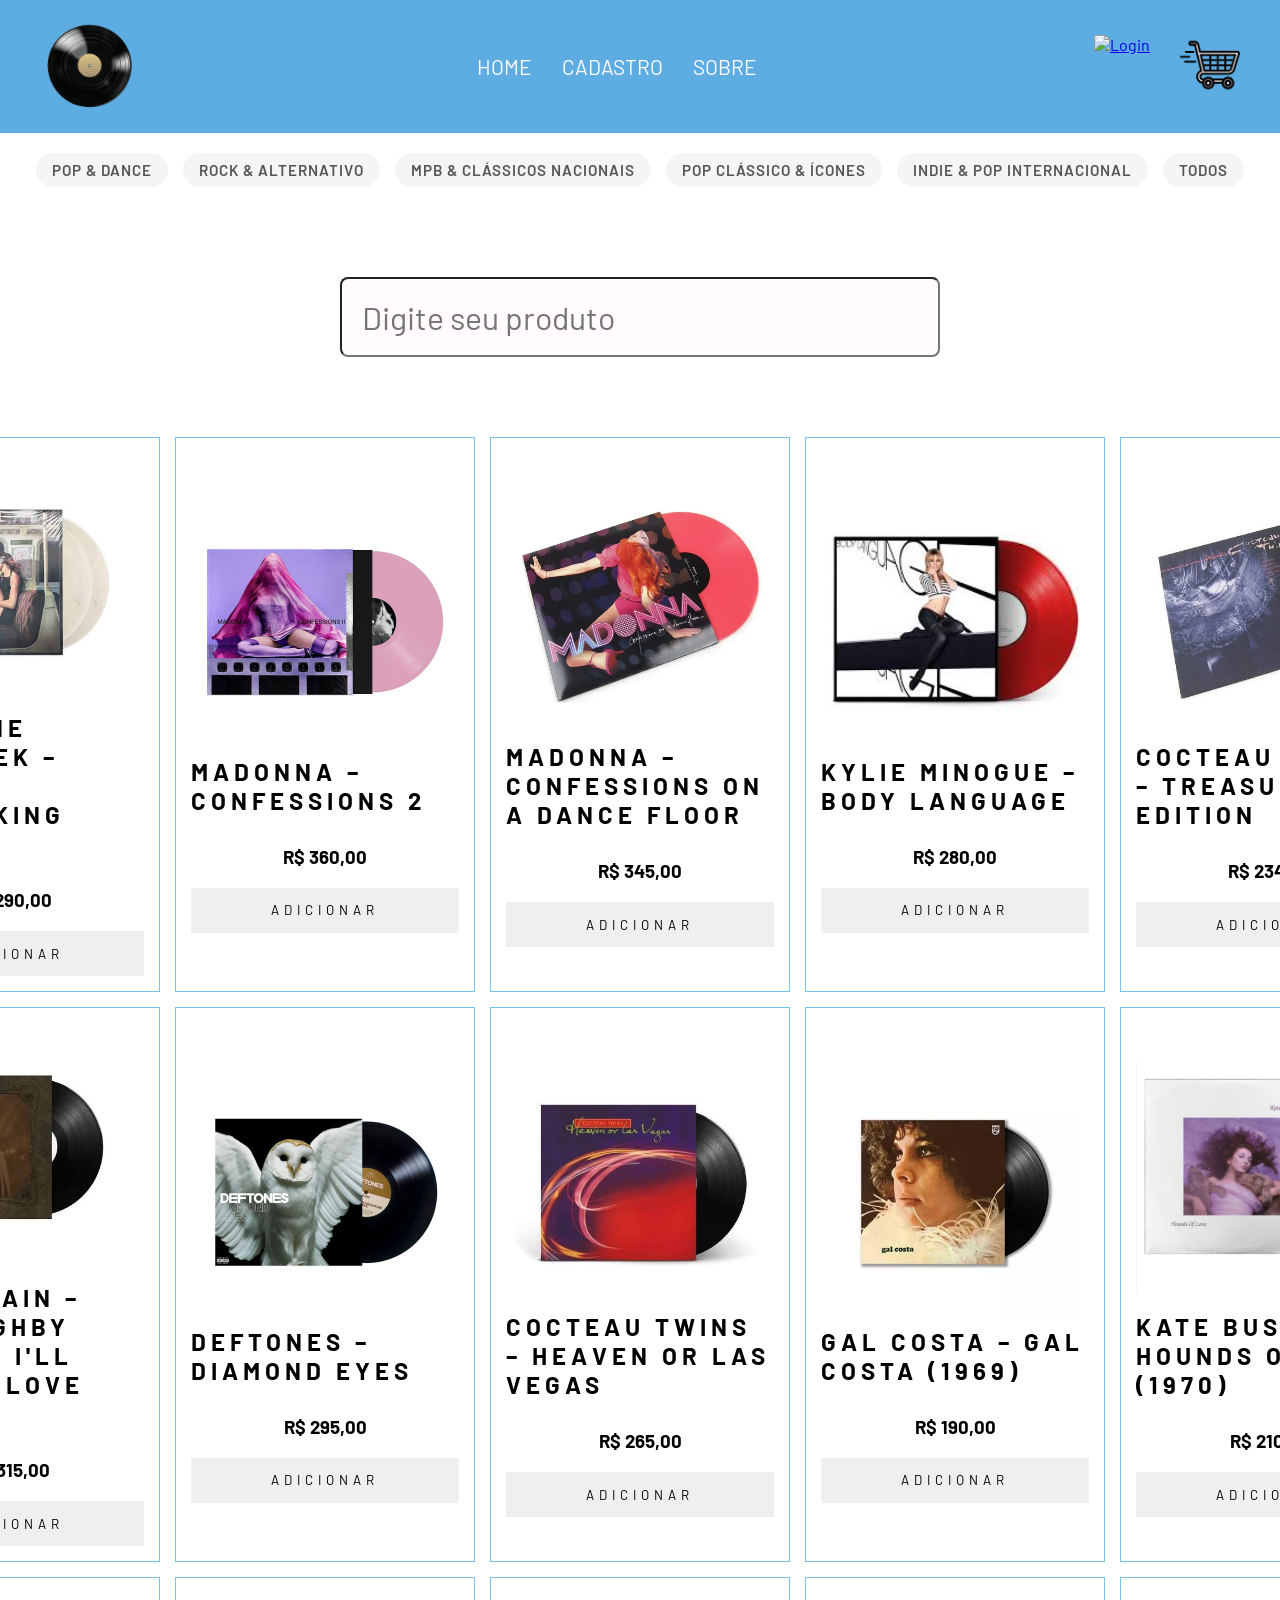
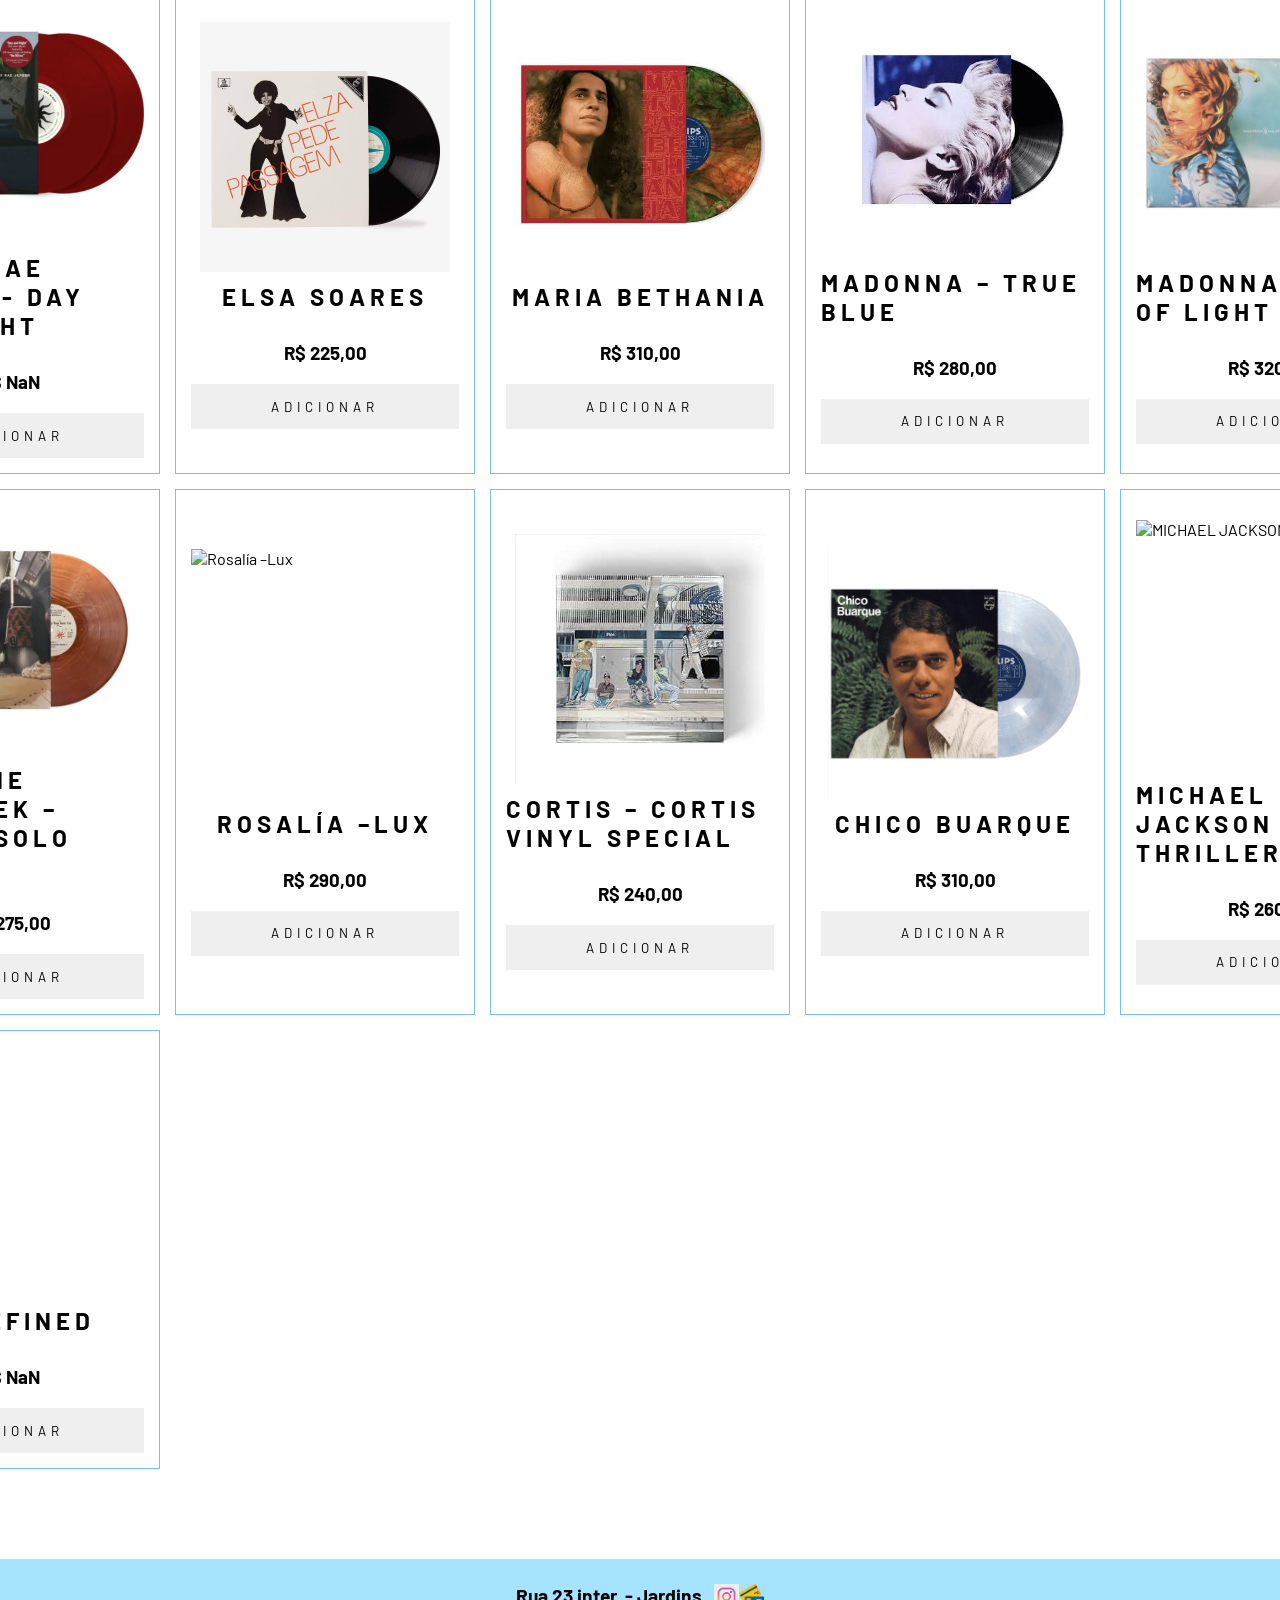
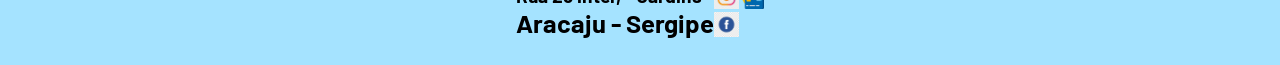
==== index.html @ bb9195e1 "mudei link do insta" ====
<!DOCTYPE html>
<html lang="pt-br">
<head>
    <meta charset="UTF-8">
    <meta name="viewport" content="width=device-width, initial-scale=1.0">
    <title> DANCETERIA </title>
    <link rel="shortcut icon" href="imagens/icones/favicon.ico" type="image/x-icon">
    <link rel="stylesheet" href="css/style_estruturas_paginas.css">


    <!---LINK PARA ARQUIVO CARREGA PRODUTOS JS-->
    <script type="module" src="js/carrega_produtos.js" defer ></script>
</head>
<body>

    <main id="geral">
        <header id="cabecalho">
            <div id="logo">
                <a href="index.html">
                    <img src="imagens/icones/gravacao-de-vinil-um-classico-atemporal-da-musica.png" alt="logo" class="img-logo">
                </a>
            </div>
            <nav id="menu">
                <ul>
                    <li><a href="index.html" class="lnk_menu">HOME</a></li>
                    <li><a href="cadastro.html" class="lnk_menu">CADASTRO</a></li>
                    <li><a href="sobre.html" class="lnk_menu">SOBRE</a></li>
                </ul>
            </nav>
            <div id="div-icons">
                <ul>
                    <li><a href="login.html" class="lnk_icone"><img src="imagens/icones/usuario.png" alt="Login" class="img-icone"></a></li>
                    <li><a href="carrinho.html" class="lnk_icone"><img src="imagens/icones/carrinho.png" alt="Carrinho" class="img-icone"></a></li>
     </ul>
            </div>
        </header>


        <nav id="nav-secoes">
            <ul id="menu-secoes">
                <li><a href="#" class="lnk-secao">Todos </a></li>
                <li><a href="#" class="lnk-secao"> MPB</a></li>
                <li><a href="#" class="lnk-secao">POP</a></li>
                <li><a href="#" class="lnk-secao">ALT POP</a></li>
                <li><a href="#" class="lnk-secao">R&B</a></li>
            </ul>
        </nav>

        
        <section id="pesquisa">
            <input type="text" name="pesquisa" id="pesquisa" placeholder="Digite seu produto">
        </section>

        <section id="cards">

            <div class="card">
                <img src="imagens/CAROLINE_VINIL.jpg" alt="VINIL CAROLINE" class="img_card">
                <h2 class="vinil_caroline">Caroline Polachek – Desire, Everasking Edition</h2> 
                <h3 class="Valor_do_vinil">R$ 290,00</h3>
                <button class="btn_card">Adicionar</button> 
            </div> 
        
            <div class="card">
            <img src="imagens/Confessions2.jpg" alt="Madonna vinil" class="img_card">
                <h2 class="Madonna_vinil"> Madonna – Confessions 2</h2> 
                <h3 class="Valor_do_vinil">R$ 360,00</h3>
                <button class="btn_card">Adicionar</button> 
            </div> 
        
            <div class="card">
                <img src="imagens/COCTEAU_TWINS_VINIL.jpg" alt="VINIL Cocteau twins" class="img_card">
                <h2 class="vinil_caroline">Cocteau twins – Treasure Edition</h2> 
                <h3 class="Valor_do_vinil">R$ 234,00</h3>
                <button class="btn_card">Adicionar</button> 
            </div> 

            <div class="card">
                <img src="imagens/DISCO_VINIL_MICHAEL_JACKSON.jpg" alt="Vinil " class="img_card">
                <h2 class="vinil_caroline">Michael Jackson - Thriller </h2> 
                <h3 class="Valor_do_vinil">R$ 310,00</h3>
                <button class="btn_card">Adicionar</button> 
            </div> 

            <div class="card">
                           <img src="imagens/GAL_COSTA_VINIL.jpg" alt="Gal costa" class="img_card">
                <h2 class="vinil_caroline">Gal costa – Gal costa</h2> 
                <h3 class="Valor_do_vinil">R$ 190,00</h3>
                <button class="btn_card">Adicionar</button> 
            </div> 

      


<div class="card">
    <img src="imagens/CORTIS_VINIL.jpg" alt="VINIL CORTIS" class="img_card">
    <h2>Cortis</h2> 
    <h3 class="Valor_do_vinil">R$ 180,00</h3>
    <button class="btn_card">Adicionar</button> 
</div> 


<div class="card">
    <img src="imagens/Desire_vinil.jpg" alt="VINIL DESIRE" class="img_card">
    <h2>Caroline Polachek – Desire</h2> 
    <h3 class="Valor_do_vinil">R$ 250,00</h3>
    <button class="btn_card">Adicionar</button> 
</div> 


<div class="card">
    <img src="imagens/ETHEL_CAIN_VINIL.jpg" alt="VINIL ETHEL CAIN" class="img_card">
    <h2>Ethel Cain – Willoughby Tucker, I'll Always Love You</h2> 
    <h3 class="Valor_do_vinil">R$ 280,00</h3>
    <button class="btn_card">Adicionar</button> 
</div> 


<div class="card">
    <img src="imagens/HEAVEN_OR_LAS_VEGAS_VINIL.jpg" alt="VINIL HEAVEN OR LAS VEGAS" class="img_card">
    <h2>Cocteau Twins – Heaven or Las Vegas</h2> 
    <h3 class="Valor_do_vinil">R$ 245,00</h3>
    <button class="btn_card">Adicionar</button> 
</div> 


<div class="card">
    <img src="imagens/KYLIE_MINOGUE_VINIL.jpg" alt="VINIL KYLIE MINOGUE" class="img_card">
    <h2>Kylie Minogue – Body language</h2> 
    <h3 class="Valor_do_vinil">R$ 270,00</h3>
    <button class="btn_card">Adicionar</button> 
</div> 


<div class="card">
    <img src="imagens/RAY_OF_LIGHT_VINIL.jpg" alt="VINIL RAY OF LIGHT" class="img_card">
    <h2>Madonna – Ray of Light</h2> 
    <h3 class="Valor_do_vinil">R$ 320,00</h3>
    <button class="btn_card">Adicionar</button> 
</div> 


<div class="card">
    <img src="imagens/ROSALIA_VINIL.jpg" alt="VINIL ROSALIA" class="img_card">
    <h2>Rosalía – Lux</h2> 
    <h3 class="Valor_do_vinil">R$ 295,00</h3>
    <button class="btn_card">Adicionar</button> 
</div> 


<div class="card">
    <img src="imagens/HOUNDSOFLOVE.JPG" alt="VINIL KATE BUSH" class="img_card">
    <h2>KATE BUSH - HOUNDS OF LOVE </h2> 
    <h3 class="Valor_do_vinil">R$ 240,00</h3>
    <button class="btn_card">Adicionar</button> 
</div> 


<div class="card">
    <img src="imagens/TRUE_BLUE_VINIL.jpg" alt="VINIL TRUE BLUE" class="img_card">
    <h2>Madonna – True Blue</h2> 
    <h3 class="Valor_do_vinil">R$ 195,00</h3>
    <button class="btn_card">Adicionar</button> 
</div> 


<div class="card">
    <img src="imagens/VINIL_DEFTONES.jpg" alt="VINIL DEFTONES" class="img_card">
    <h2>Deftones – Diamond Eyes</h2> 
    <h3 class="Valor_do_vinil">R$ 260,00</h3>
    <button class="btn_card">Adicionar</button> 
</div>


<div class="card">
    <img src="imagens/confessions.jpg" alt="VINIL MADONNA CONFESSIONS" class="img_card">
    <h2>Madonna – Confessions on a Dance Floor</h2> 
    <h3 class="Valor_do_vinil">R$ 360,00</h3>
    <button class="btn_card">Adicionar</button> 
</div>

<div class="card">
    <img src="imagens/dayandnight.jpg" alt="VINIL Day aND NIGHT" class="img_card">
    <h2>CARLY RAE JEPSEN - DAY AND NIGHT </h2> 
    <h3 class="Valor_do_vinil">R$ 220,00</h3>
    <button class="btn_card">Adicionar</button> 
</div> 

<div class="card">
    <img src="imagens/elsa_soares.jpg" alt="VINIL ELSA SOARES" class="img_card">
    <h2>Elsa soares</h2> 
    <h3 class="Valor_do_vinil">R$ 180,00</h3>
    <button class="btn_card">Adicionar</button> 
</div> 

<div class="card">
    <img src="imagens/maria_bethania.jpg" alt="VINIL MARIA BETHANIA" class="img_card">
    <h2>Maria bethania</h2> 
    <h3 class="Valor_do_vinil">R$ 200,00</h3>
    <button class="btn_card">Adicionar</button> 
</div> 

<div class="card">
    <img src="imagens/chico_buarque.jpg" alt="VINIL CHICO BUARQUE" class="img_card">
    <h2>CHICO BUARQUE</h2> 
    <h3 class="Valor_do_vinil">R$ 210,00</h3>
    <button class="btn_card">Adicionar</button> 
</div> 

</section>



        <footer id="rodape">
            <div id="dadosloja">
                <h2>Rua 23 inter, - Jardins </h2>
                <h1>Aracaju - Sergipe</h1>
            </div>
        
            <div id="icones-sociais">
                <ul>
                    <li><a href="https://www.instagram.com/eriktrx"><img src="imagens/icones/instagram.jpg" alt=""></a></li>
                    <li><a href="https://www.facebook.com/seu_usuario"><img src="imagens/icones/facebook.jpg" alt=""></a></li>
                </ul>
            </div>
        
            <div id="div-cartoes">
                <img src="imagens/icones/CARTOES.PNG" alt="Cartoes">
            </div>
        </footer>

    </main>
</body>
</html>
---- css/style_estruturas_paginas.css ----
@import url('https://fonts.googleapis.com/css2?family=Barlow:ital,wght@0,100;0,200;0,300;0,400;0,500;0,600;0,700;0,800;0,900;1,100;1,200;1,300;1,400;1,500;1,600;1,700;1,800;1,900&display=swap');

 body{
    background-image: url('../imagens/');
    background-repeat: repeat;
    background-blend-mode: multiply;
      margin: 0;
      padding: 0;

}



*{
    margin: 0px;
    padding: 0px;
    box-sizing: border-box;
    font-family:Barlow;
}

:root{
    --cor_principal:#76c3e7;
    --cor_botao01:#abc794;
    --cor_lnk_menu:#fffbff;
    --cor_actev:#406970;
}

#geral {
  width: 100%;
  margin: 0;
  display: flex;
  flex-direction: column;
  align-items: center; 
}

#cabecalho {
  background-color: #5dade2;
  display: flex;
  justify-content: space-between;
  align-items: center;
  padding: 15px 40px;
  width: 100%;
  box-sizing: border-box;
}

#logo img {
  width: 100px;             
  height: 100px;
  object-fit: contain;
}

#menu {
 
  display: flex;
  align-items: center;
  justify-content: center;
}

#cabecalho ul {
  display: flex;
  list-style: none;
  padding: 0;
  margin: 0;
  gap: 30px;
}


#div-icons img {
  width: 60px;              
  height: 60px;
  object-fit: contain;
}

#menu a:link{
    font-size: 1.3em;
    text-transform: uppercase;
    text-decoration: none;
    color: var(--cor_lnk_menu);

}

#menu a:visited{
    font-size: 1.3em;
    text-transform: uppercase;
    text-decoration: none;
    color: var(--cor_lnk_menu);

}

#menu a:hover{
    font-size: 1.3em;
    text-transform: uppercase;
    text-decoration: none;
    color: var(--cor_botao01);

}

#menu a:active{
    font-size: 1.3em;
    text-transform: uppercase;
    text-decoration: none;
    color: var(--cor_actev);

}

#pesquisa{
    width: 1000px;
    height: 180px;
    display: flex;
    align-items: center;
    justify-content: center;
}

#pesquisa input{
    width: 600px;
    height: 80px;
    padding: 20px;
    border-radius: 8px;
    font-size: 2em;
    background-color: var(--cor_lnk_menu);
}

#cards {
  width: 1000px;
  min-height: 600px;
  margin: 20px auto;
  padding: 10px;
  display: grid;
  grid-template-columns: repeat(5, 1fr); 
  justify-content: center; 
  gap: 15px; 
  box-sizing: border-box;
}

.card {
  width: 300px; 
  min-height: 420px; 
  border: solid 1px var(--cor_principal);
  padding: 15px;
  display: flex;
  flex-direction: column;
  align-items: center; 
  justify-content: center;
  box-sizing: border-box; 
}

.card h2 {
  text-transform: uppercase; 
  letter-spacing: 5px;
  margin: 10px 0px;
}

.card h3 {
  margin: 20px;
}

.card button {
  width: 100%;
  height: 45px;
  text-transform: uppercase;
  letter-spacing: 5px;
  border: none;
}

.card:hover {
  transform: translateY(-5px);
}

.card img {
  width: 100%;
  height: 250px;
  object-fit: contain; 
}


#rodape {
  width: 100%;               
  background-color: #a5e3ff; 
  padding: 25px 0;           
  margin-top: 60px;          
  display: flex;
  justify-content: center;   
  box-sizing: border-box;
}

#dadosloja{
  font-size: 0.8em;
}

#icones-sociais ul {
  list-style: none;
}

#icones-sociais img{
  width: 25px;
  height: 25px;
}

#div-cartoes img{
  width: 25px;
  height: 25px;
}

/* ================= PÁGINA QUEM SOMOS ================= */

#conteudo-sobre {
  width: 100%;
  max-width: 1000px; 
  margin: 40px auto; 
  padding: 20px;
  box-sizing: border-box;
}

#conteudo-sobre h3 {
  font-size: 2rem;
  text-transform: uppercase;
  color: #E7C376; 
  margin-bottom: 25px;
  letter-spacing: 2px;
}

#conteudo-sobre p {
  font-size: 1.1rem;
  line-height: 1.7; 
  color: #2b1b1b; 
  margin-bottom: 20px;
  text-align: justify; 
}
/*------------ CARRINHO -------------*/

.faixa-titulo-carrinho {
  background-color: #d35400;
  color: white;
  text-align: center;
  padding: 15px 0;
  font-size: 1.4rem;
  font-weight: bold;
  margin-top: 10px;
}

.conteiner-carrinho {
  display: flex;
  max-width: 1200px;
  margin: 30px auto;
  gap: 30px;
  padding: 0 20px;
  align-items: flex-start;
}

.coluna-produtos {
  flex: 2;
}

/* O novo bloco horizontal do carrinho */
.item-carrinho {
  background: white;
  border: 1px solid #ddd;
  border-radius: 6px;
  padding: 15px 20px;
  margin-bottom: 20px;
  display: flex;
  align-items: center;
  justify-content: space-between;
  box-shadow: 0 2px 4px rgba(0,0,0,0.02);
}

.item-carrinho img {
  width: 90px;
  height: 90px;
  object-fit: cover;
  border-radius: 4px;
  border: 1px solid #eee;
}

.item-carrinho h2 {
  font-size: 1.1rem;
  color: #333;
  flex: 1;
  padding: 0 20px;
  font-weight: 600;
}

.item-carrinho h3 {
  font-size: 1rem;
  color: #555;
  margin: 0 15px;
  font-weight: normal;
  white-space: nowrap;
}

.item-carrinho label {
  font-size: 0.95rem;
  color: #333;
  margin-right: 5px;
}

.item-carrinho input {
  width: 55px;
  padding: 6px;
  text-align: center;
  border: 1px solid #ccc;
  border-radius: 4px;
  margin-right: 15px;
}

.item-carrinho button {
  background-color: #f8d7da;
  color: #721c24;
  border: 1px solid #f5c6cb;
  padding: 8px 14px;
  font-size: 0.9rem;
  font-weight: bold;
  border-radius: 4px;
  cursor: pointer;
  transition: all 0.2s;
}

.item-carrinho button:hover {
  background-color: #dc3545;
  color: white;
  border-color: #dc3545;
}

/* Coluna Lateral de Valores */
.coluna-lateral {
  flex: 1;
  display: flex;
  flex-direction: column;
  gap: 15px;
}

.caixa-valores {
  background: white;
  border: 1px solid #ddd;
  padding: 15px;
  border-radius: 4px;
}

.caixa-valores label {
  font-weight: bold;
  display: block;
  margin-bottom: 8px;
  color: #333;
}

.caixa-valores input {
  width: 100%;
  padding: 8px;
  border: 1px solid #ccc;
  border-radius: 4px;
}

.caixa-valores h4 {
  background-color: #6cbce2;
  color: white;
  text-align: center;
  padding: 6px;
  font-size: 0.85rem;
  margin-bottom: 10px;
}

.valor-exibido {
  font-size: 1.2rem;
  font-weight: bold;
  text-align: right;
  color: #333;
}

/* Botões de Ação */
.btn-acao {
  width: 100%;
  padding: 14px;
  border: none;
  color: white;
  font-weight: bold;
  cursor: pointer;
  font-size: 1rem;
  border-radius: 4px;
}

.btn-verde { 
  background-color: #2ecc71; 
}

.btn-verde:hover {
  background-color: #27ae60;
}

.btn-laranja { 
  background-color: #e67e22; 
}

.btn-laranja:hover {
  background-color: #d35400;
}
/* NAVBAR (Ajustado para combinar com a sua imagem azul) */
.navbar-container {
  background-color: #5dade2;
  width: 100%;
}

.navbar {
  display: flex;
  justify-content: space-between;
  align-items: center;
  padding: 10px 20px;
  max-width: 1400px;
  margin: 0 auto;
}

.logo-img {
  width: 50px;
  height: 50px;
}

.nav-links {
  display: flex;
  gap: 20px;
}

.nav-item {
  color: white;
  text-decoration: none;
  font-weight: bold;
  text-transform: uppercase;
}

.nav-actions {
  display: flex;
  align-items: center;
  gap: 15px;
}

.login-link {
  color: blue;
  font-weight: bold;
  text-decoration: none;
}

.cart-img {
  width: 35px;
  height: 35px;
}

/* ÁREA DO LOGIN */
.login-main {
  display: flex;
  justify-content: center;
  align-items: center;
  min-height: 80vh;
  width: 100%;
  box-sizing: border-box;
}

.login-box {
  background-color: #ffffff;
  padding: 40px;
  border-radius: 8px;
  border: solid 1px var(--cor_principal);
  box-shadow: 0 4px 15px rgba(0, 0, 0, 0.05);
  width: 100%;
  max-width: 400px;
  box-sizing: border-box;
  text-align: center;
}

.login-box h2 {
  text-transform: uppercase;
  letter-spacing: 3px;
  margin-bottom: 30px;
  font-size: 22px;
  color: #333;
}

#form-login {
  display: flex;
  flex-direction: column;
  gap: 20px;
}

#form-login input {
  width: 100%;
  height: 50px;
  padding: 10px 15px;
  border: 1px solid #ccc;
  border-radius: 4px;
  font-size: 16px;
  box-sizing: border-box;
  outline: none;
}

#form-login input:focus {
  border-color: var(--cor_principal);
}

.btn-enviar {
  width: 100%;
  height: 50px;
  background-color: #000000;
  color: #ffffff;
  text-transform: uppercase;
  letter-spacing: 3px;
  border: none;
  border-radius: 4px;
  cursor: pointer;
  font-size: 16px;
}

.btn-enviar:hover {
  background-color: #333333;
}
 
#nav-secoes {
  width: 100%;
  margin: 20px 0 40px 0;
}

#menu-secoes {
  list-style: none;
  padding: 0;
  margin: 0;
  display: flex;
  justify-content: center;
  gap: 15px;
  flex-wrap: wrap;
}

.lnk-secao {
  display: inline-block;
  text-decoration: none;
  color: #555555;
  font-size: 0.95rem;
  font-weight: 600;
  text-transform: uppercase;
  letter-spacing: 1px;
  padding: 8px 16px;
  border-radius: 20px;
  background-color: #f5f5f5;
  transition: all 0.2s ease;
}

.lnk-secao:hover {
  color: #ffffff;
  background-color: #000000;
  transform: translateY(-2px);
}

.lnk-secao.ativa {
  color: #ffffff;
  background-color: #000000;
}
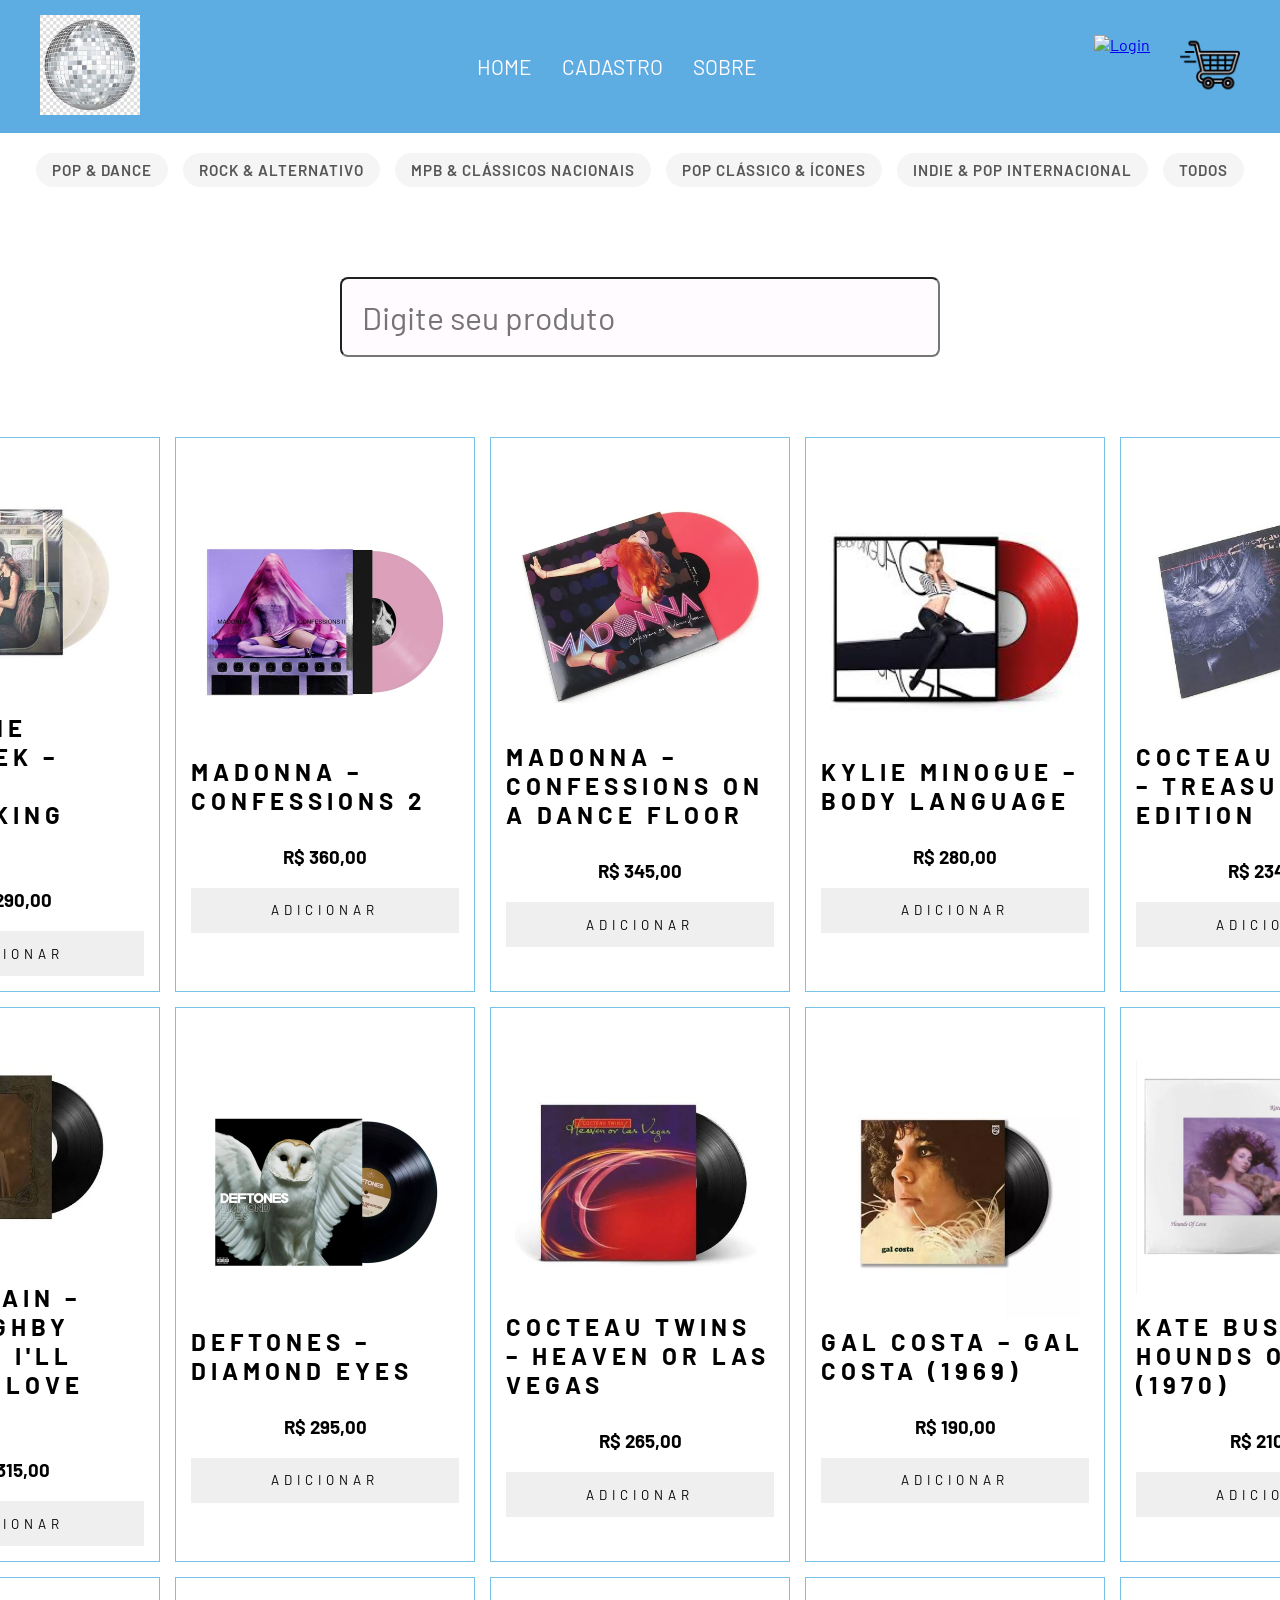
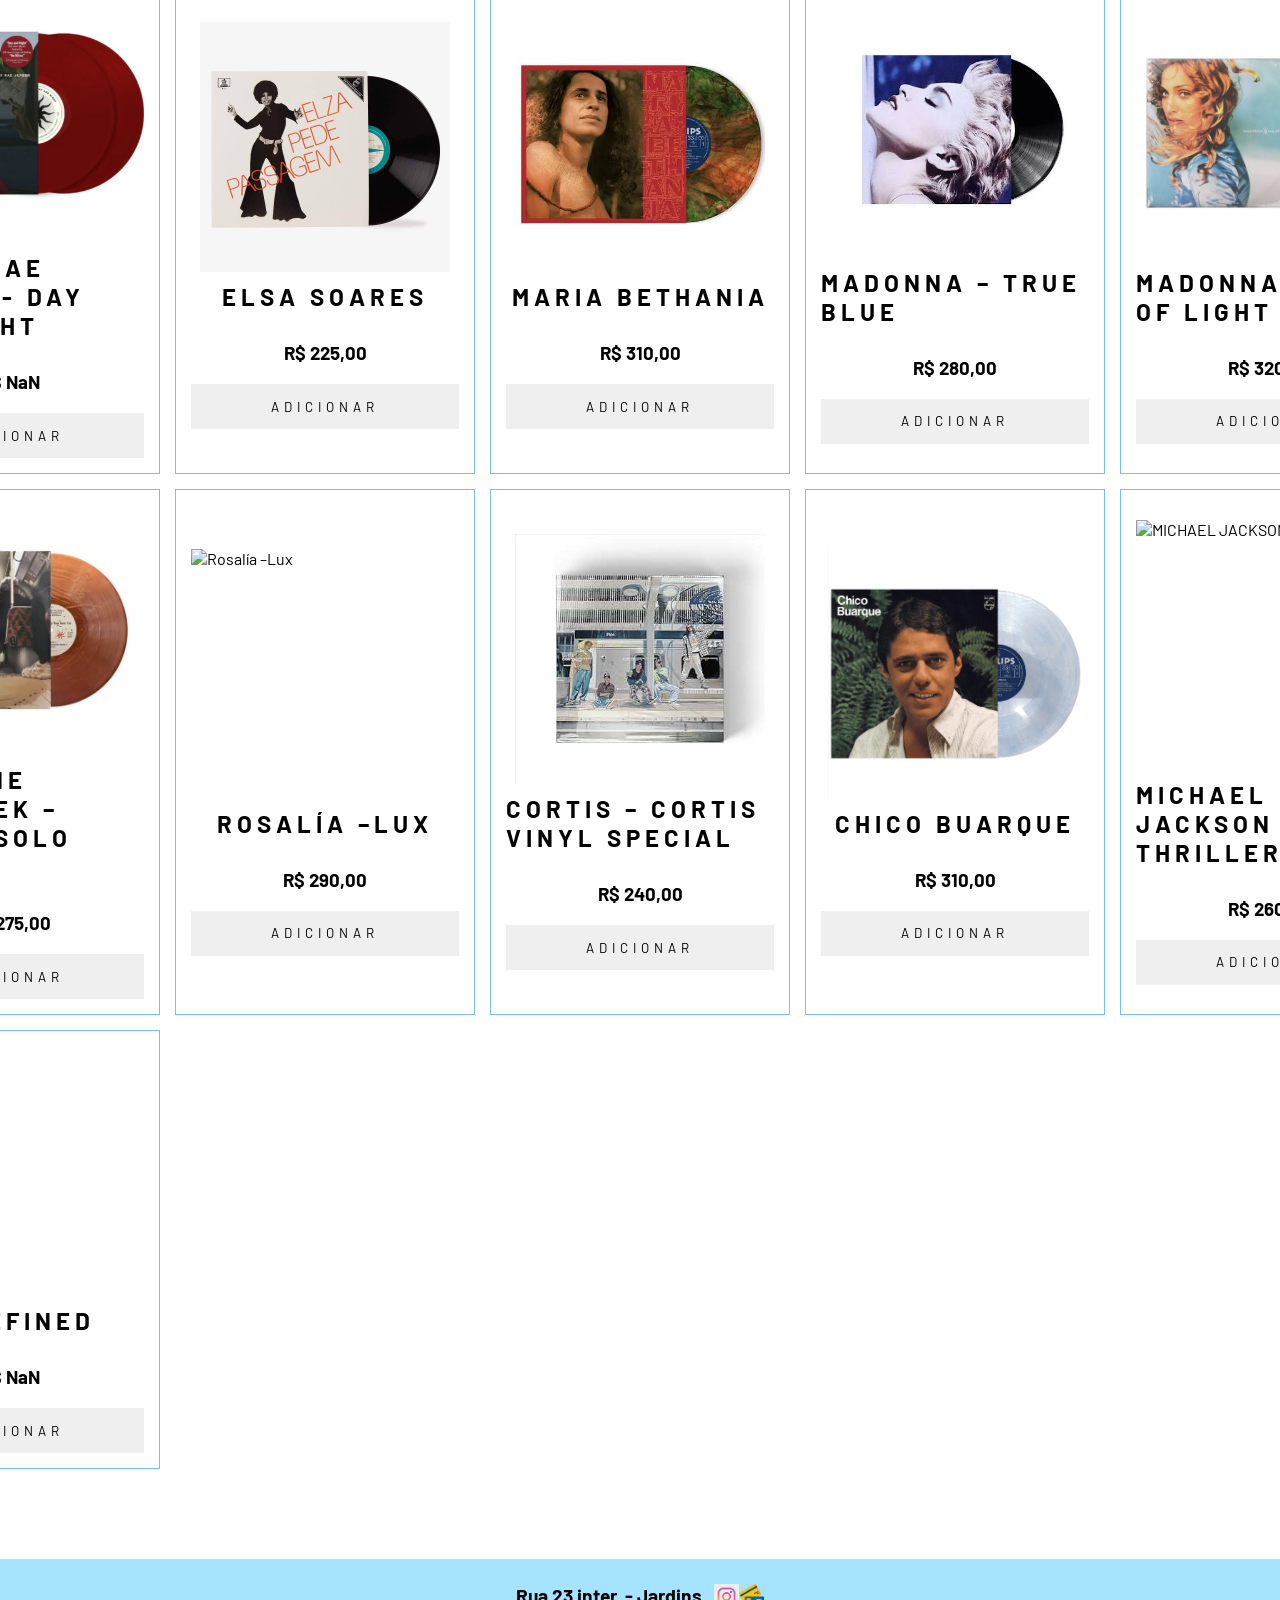
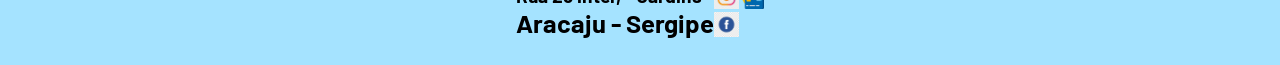
==== commit 9736157f: "alterei imagem" ====
--- a/index.html
+++ b/index.html
@@ -8,6 +8,7 @@
     <link rel="stylesheet" href="css/style_estruturas_paginas.css">
 
 
+
     <!---LINK PARA ARQUIVO CARREGA PRODUTOS JS-->
     <script type="module" src="js/carrega_produtos.js" defer ></script>
 </head>
@@ -17,7 +18,7 @@
         <header id="cabecalho">
             <div id="logo">
                 <a href="index.html">
-                    <img src="imagens/icones/gravacao-de-vinil-um-classico-atemporal-da-musica.png" alt="logo" class="img-logo">
+                    <img src="imagens/icones/globo.jpg" alt="logo" class="img-logo">
                 </a>
             </div>
             <nav id="menu">
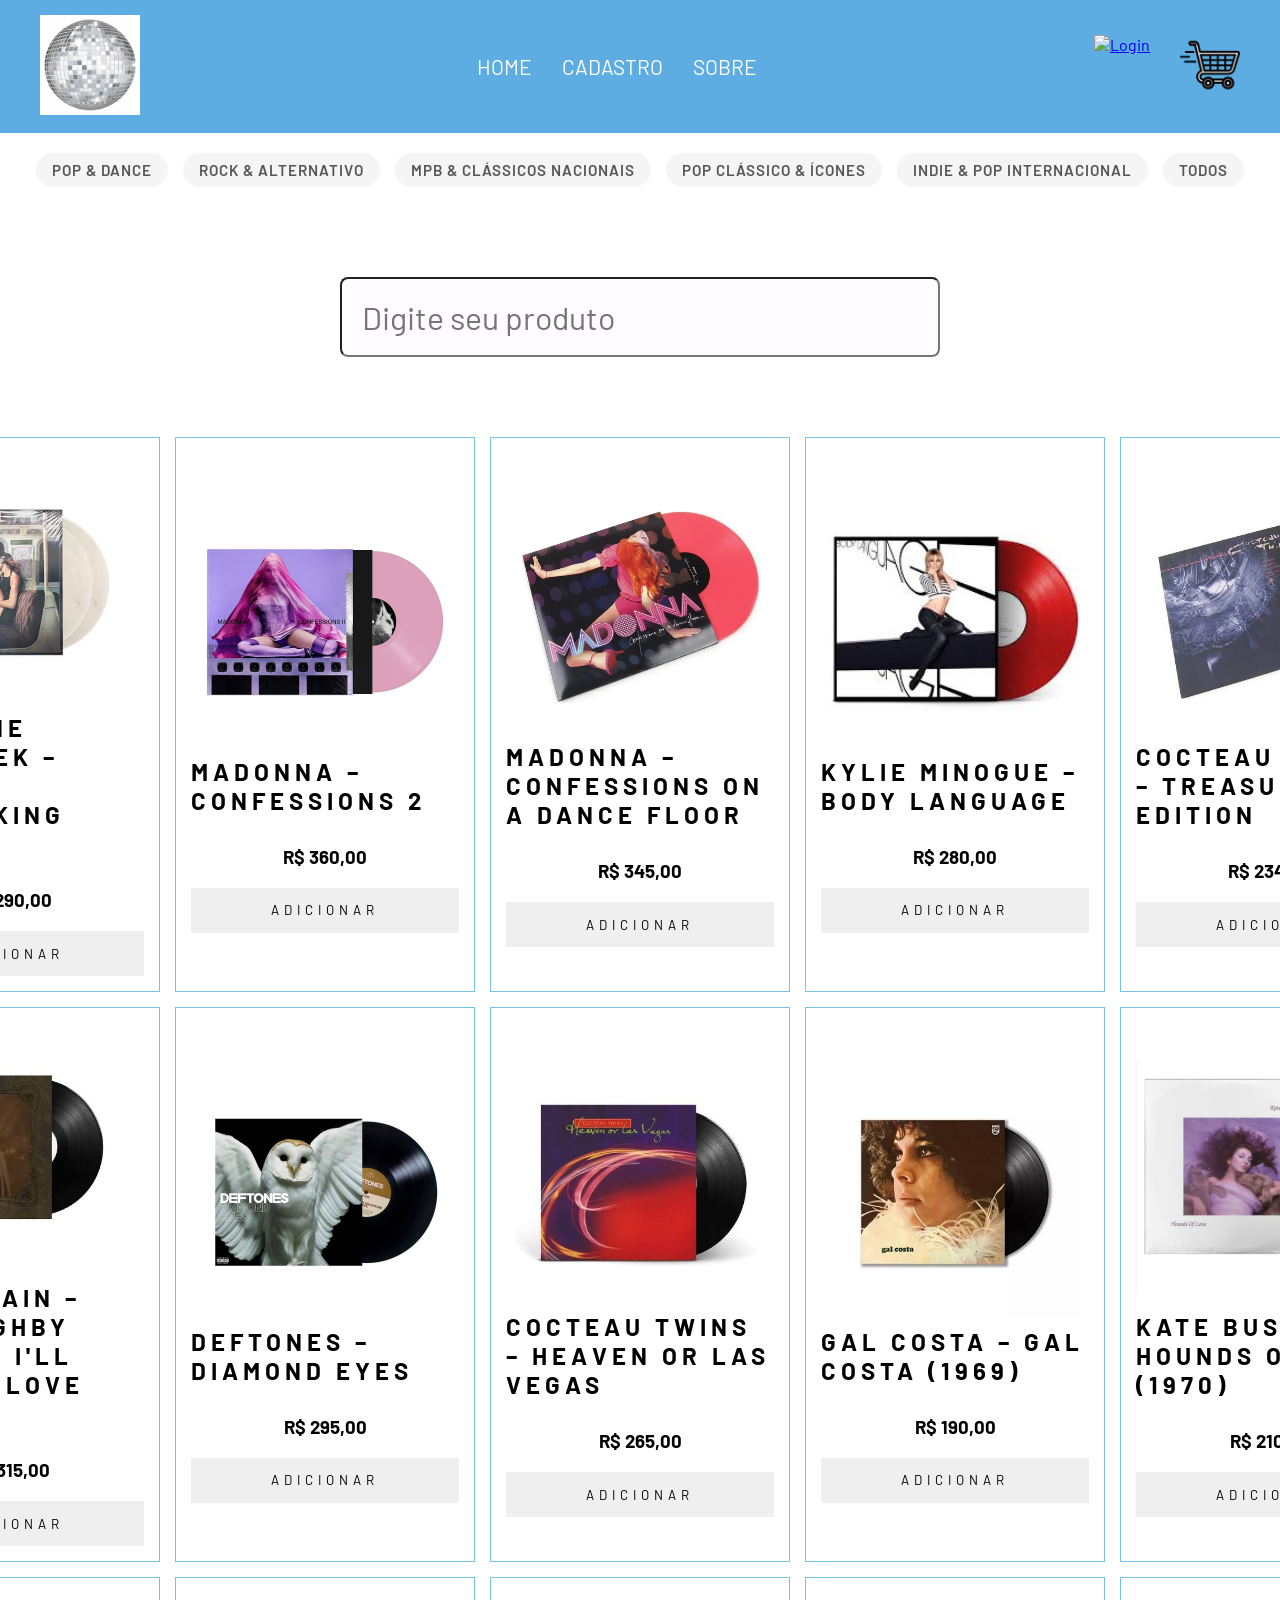
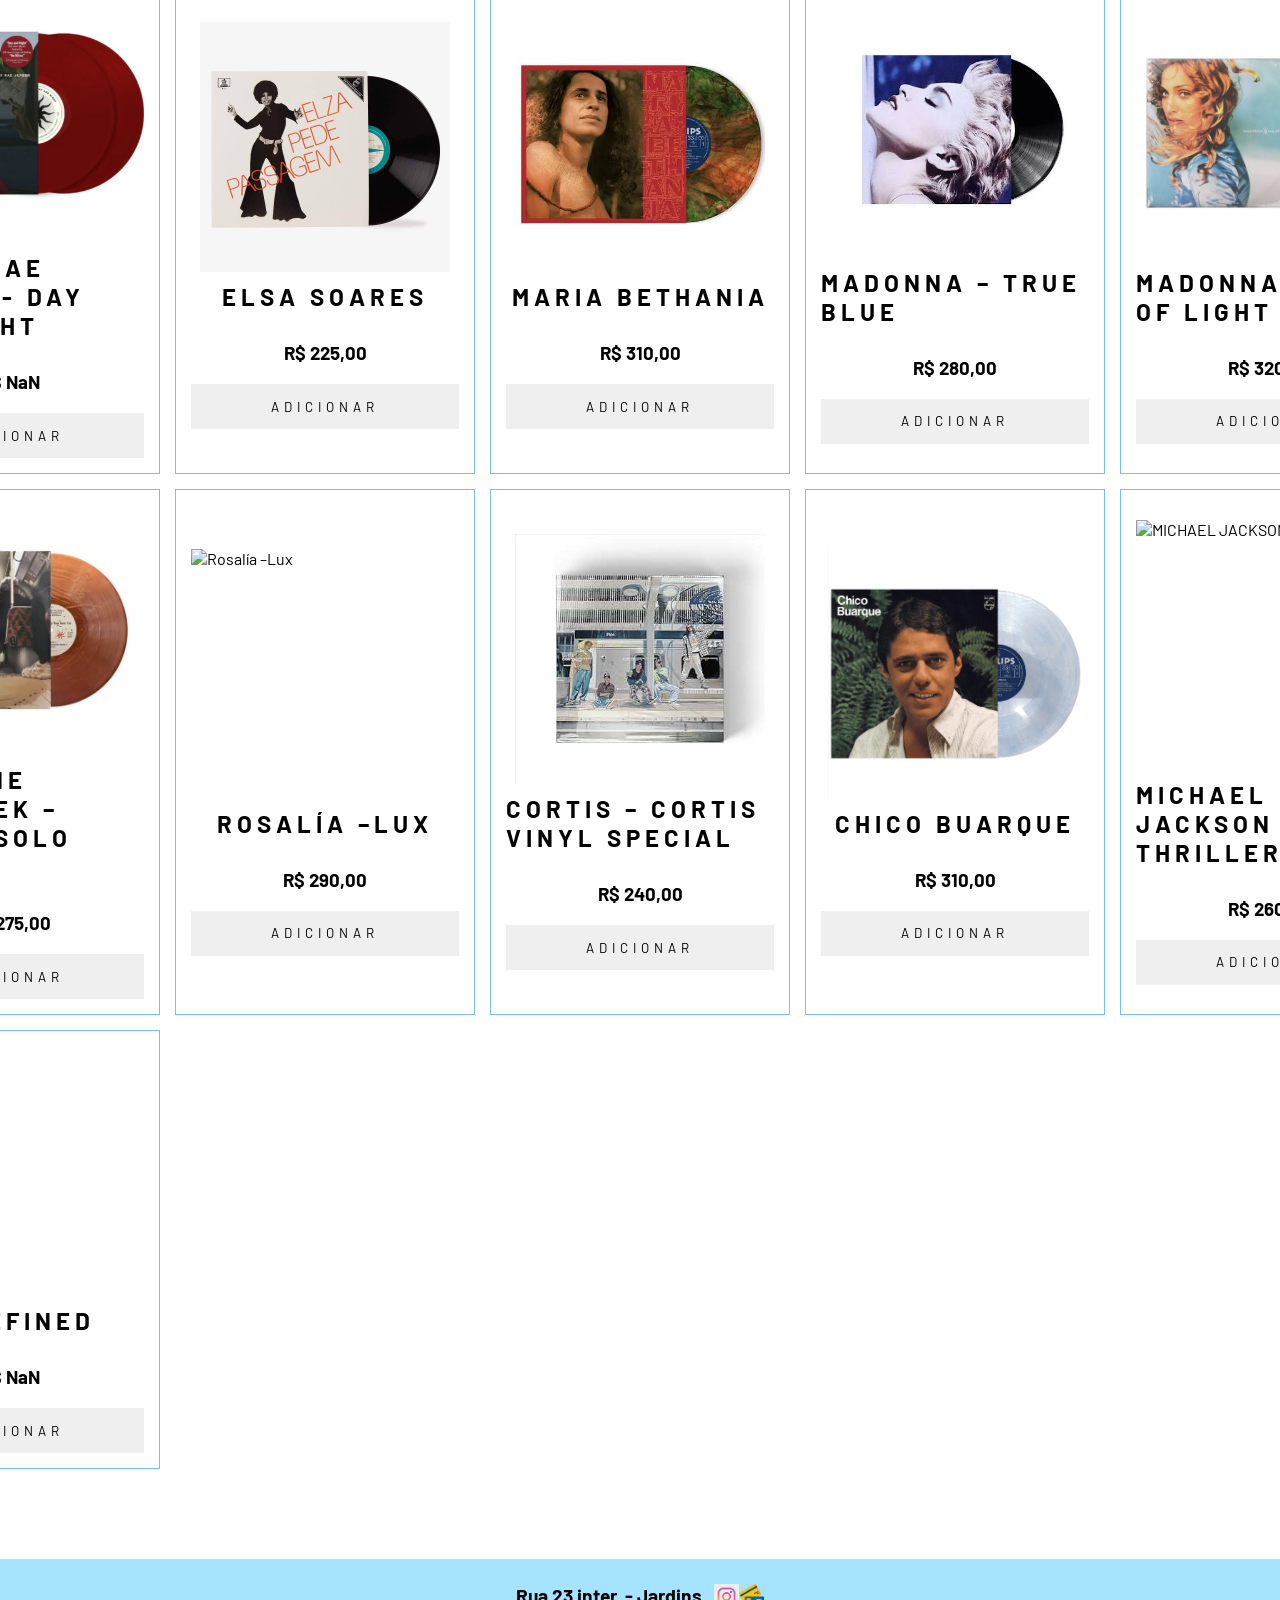
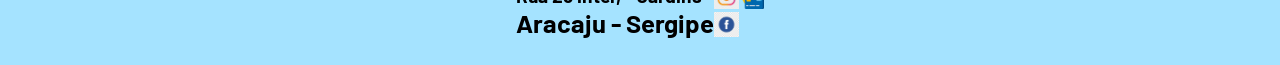
==== commit e541a5fc: "alteracoes" ====
--- a/index.html
+++ b/index.html
@@ -4,13 +4,13 @@
     <meta charset="UTF-8">
     <meta name="viewport" content="width=device-width, initial-scale=1.0">
     <title> DANCETERIA </title>
+ 
     <link rel="shortcut icon" href="imagens/icones/favicon.ico" type="image/x-icon">
-    <link rel="stylesheet" href="css/style_estruturas_paginas.css">
-
+    <link rel="stylesheet" href="../css/style_estruturas_paginas.css">
 
 
     <!---LINK PARA ARQUIVO CARREGA PRODUTOS JS-->
-    <script type="module" src="js/carrega_produtos.js" defer ></script>
+    <script type="module" src="js/carrega_produtos.js" defer></script>
 </head>
 <body>
 
@@ -18,24 +18,25 @@
         <header id="cabecalho">
             <div id="logo">
                 <a href="index.html">
-                    <img src="imagens/icones/globo.jpg" alt="logo" class="img-logo">
+                    <img src="imagens/icones/globodedanca.png" alt="logo" class="img-logo">
                 </a>
             </div>
             <nav id="menu">
                 <ul>
+                
                     <li><a href="index.html" class="lnk_menu">HOME</a></li>
-                    <li><a href="cadastro.html" class="lnk_menu">CADASTRO</a></li>
-                    <li><a href="sobre.html" class="lnk_menu">SOBRE</a></li>
+                    <li><a href="paginas/cadastro.html" class="lnk_menu">CADASTRO</a></li>
+                    <li><a href="paginas/sobre.html" class="lnk_menu">SOBRE</a></li>
                 </ul>
             </nav>
             <div id="div-icons">
                 <ul>
-                    <li><a href="login.html" class="lnk_icone"><img src="imagens/icones/usuario.png" alt="Login" class="img-icone"></a></li>
-                    <li><a href="carrinho.html" class="lnk_icone"><img src="imagens/icones/carrinho.png" alt="Carrinho" class="img-icone"></a></li>
-     </ul>
+                    
+                    <li><a href="paginas/login.html" class="lnk_icone"><img src="imagens/icones/usuario.png" alt="Login" class="img-icone"></a></li>
+                    <li><a href="paginas/carrinho.html" class="lnk_icone"><img src="imagens/icones/carrinho.png" alt="Carrinho" class="img-icone"></a></li>
+                </ul>
             </div>
         </header>
-
 
         <nav id="nav-secoes">
             <ul id="menu-secoes">
@@ -46,14 +47,12 @@
                 <li><a href="#" class="lnk-secao">R&B</a></li>
             </ul>
         </nav>
-
         
         <section id="pesquisa">
             <input type="text" name="pesquisa" id="pesquisa" placeholder="Digite seu produto">
         </section>
 
         <section id="cards">
-
             <div class="card">
                 <img src="imagens/CAROLINE_VINIL.jpg" alt="VINIL CAROLINE" class="img_card">
                 <h2 class="vinil_caroline">Caroline Polachek – Desire, Everasking Edition</h2> 
@@ -62,7 +61,7 @@
             </div> 
         
             <div class="card">
-            <img src="imagens/Confessions2.jpg" alt="Madonna vinil" class="img_card">
+                <img src="imagens/Confessions2.jpg" alt="Madonna vinil" class="img_card">
                 <h2 class="Madonna_vinil"> Madonna – Confessions 2</h2> 
                 <h3 class="Valor_do_vinil">R$ 360,00</h3>
                 <button class="btn_card">Adicionar</button> 
@@ -83,133 +82,117 @@
             </div> 
 
             <div class="card">
-                           <img src="imagens/GAL_COSTA_VINIL.jpg" alt="Gal costa" class="img_card">
+                <img src="imagens/GAL_COSTA_VINIL.jpg" alt="Gal costa" class="img_card">
                 <h2 class="vinil_caroline">Gal costa – Gal costa</h2> 
                 <h3 class="Valor_do_vinil">R$ 190,00</h3>
                 <button class="btn_card">Adicionar</button> 
             </div> 
 
-      
-
-
-<div class="card">
-    <img src="imagens/CORTIS_VINIL.jpg" alt="VINIL CORTIS" class="img_card">
-    <h2>Cortis</h2> 
-    <h3 class="Valor_do_vinil">R$ 180,00</h3>
-    <button class="btn_card">Adicionar</button> 
-</div> 
-
-
-<div class="card">
-    <img src="imagens/Desire_vinil.jpg" alt="VINIL DESIRE" class="img_card">
-    <h2>Caroline Polachek – Desire</h2> 
-    <h3 class="Valor_do_vinil">R$ 250,00</h3>
-    <button class="btn_card">Adicionar</button> 
-</div> 
-
-
-<div class="card">
-    <img src="imagens/ETHEL_CAIN_VINIL.jpg" alt="VINIL ETHEL CAIN" class="img_card">
-    <h2>Ethel Cain – Willoughby Tucker, I'll Always Love You</h2> 
-    <h3 class="Valor_do_vinil">R$ 280,00</h3>
-    <button class="btn_card">Adicionar</button> 
-</div> 
-
-
-<div class="card">
-    <img src="imagens/HEAVEN_OR_LAS_VEGAS_VINIL.jpg" alt="VINIL HEAVEN OR LAS VEGAS" class="img_card">
-    <h2>Cocteau Twins – Heaven or Las Vegas</h2> 
-    <h3 class="Valor_do_vinil">R$ 245,00</h3>
-    <button class="btn_card">Adicionar</button> 
-</div> 
-
-
-<div class="card">
-    <img src="imagens/KYLIE_MINOGUE_VINIL.jpg" alt="VINIL KYLIE MINOGUE" class="img_card">
-    <h2>Kylie Minogue – Body language</h2> 
-    <h3 class="Valor_do_vinil">R$ 270,00</h3>
-    <button class="btn_card">Adicionar</button> 
-</div> 
-
-
-<div class="card">
-    <img src="imagens/RAY_OF_LIGHT_VINIL.jpg" alt="VINIL RAY OF LIGHT" class="img_card">
-    <h2>Madonna – Ray of Light</h2> 
-    <h3 class="Valor_do_vinil">R$ 320,00</h3>
-    <button class="btn_card">Adicionar</button> 
-</div> 
-
-
-<div class="card">
-    <img src="imagens/ROSALIA_VINIL.jpg" alt="VINIL ROSALIA" class="img_card">
-    <h2>Rosalía – Lux</h2> 
-    <h3 class="Valor_do_vinil">R$ 295,00</h3>
-    <button class="btn_card">Adicionar</button> 
-</div> 
-
-
-<div class="card">
-    <img src="imagens/HOUNDSOFLOVE.JPG" alt="VINIL KATE BUSH" class="img_card">
-    <h2>KATE BUSH - HOUNDS OF LOVE </h2> 
-    <h3 class="Valor_do_vinil">R$ 240,00</h3>
-    <button class="btn_card">Adicionar</button> 
-</div> 
-
-
-<div class="card">
-    <img src="imagens/TRUE_BLUE_VINIL.jpg" alt="VINIL TRUE BLUE" class="img_card">
-    <h2>Madonna – True Blue</h2> 
-    <h3 class="Valor_do_vinil">R$ 195,00</h3>
-    <button class="btn_card">Adicionar</button> 
-</div> 
-
-
-<div class="card">
-    <img src="imagens/VINIL_DEFTONES.jpg" alt="VINIL DEFTONES" class="img_card">
-    <h2>Deftones – Diamond Eyes</h2> 
-    <h3 class="Valor_do_vinil">R$ 260,00</h3>
-    <button class="btn_card">Adicionar</button> 
-</div>
-
-
-<div class="card">
-    <img src="imagens/confessions.jpg" alt="VINIL MADONNA CONFESSIONS" class="img_card">
-    <h2>Madonna – Confessions on a Dance Floor</h2> 
-    <h3 class="Valor_do_vinil">R$ 360,00</h3>
-    <button class="btn_card">Adicionar</button> 
-</div>
-
-<div class="card">
-    <img src="imagens/dayandnight.jpg" alt="VINIL Day aND NIGHT" class="img_card">
-    <h2>CARLY RAE JEPSEN - DAY AND NIGHT </h2> 
-    <h3 class="Valor_do_vinil">R$ 220,00</h3>
-    <button class="btn_card">Adicionar</button> 
-</div> 
-
-<div class="card">
-    <img src="imagens/elsa_soares.jpg" alt="VINIL ELSA SOARES" class="img_card">
-    <h2>Elsa soares</h2> 
-    <h3 class="Valor_do_vinil">R$ 180,00</h3>
-    <button class="btn_card">Adicionar</button> 
-</div> 
-
-<div class="card">
-    <img src="imagens/maria_bethania.jpg" alt="VINIL MARIA BETHANIA" class="img_card">
-    <h2>Maria bethania</h2> 
-    <h3 class="Valor_do_vinil">R$ 200,00</h3>
-    <button class="btn_card">Adicionar</button> 
-</div> 
-
-<div class="card">
-    <img src="imagens/chico_buarque.jpg" alt="VINIL CHICO BUARQUE" class="img_card">
-    <h2>CHICO BUARQUE</h2> 
-    <h3 class="Valor_do_vinil">R$ 210,00</h3>
-    <button class="btn_card">Adicionar</button> 
-</div> 
-
-</section>
-
-
+            <div class="card">
+                <img src="imagens/CORTIS_VINIL.jpg" alt="VINIL CORTIS" class="img_card">
+                <h2>Cortis</h2> 
+                <h3 class="Valor_do_vinil">R$ 180,00</h3>
+                <button class="btn_card">Adicionar</button> 
+            </div> 
+
+            <div class="card">
+                <img src="imagens/Desire_vinil.jpg" alt="VINIL DESIRE" class="img_card">
+                <h2>Caroline Polachek – Desire</h2> 
+                <h3 class="Valor_do_vinil">R$ 250,00</h3>
+                <button class="btn_card">Adicionar</button> 
+            </div> 
+
+            <div class="card">
+                <img src="imagens/ETHEL_CAIN_VINIL.jpg" alt="VINIL ETHEL CAIN" class="img_card">
+                <h2>Ethel Cain – Willoughby Tucker, I'll Always Love You</h2> 
+                <h3 class="Valor_do_vinil">R$ 280,00</h3>
+                <button class="btn_card">Adicionar</button> 
+            </div> 
+
+            <div class="card">
+                <img src="imagens/HEAVEN_OR_LAS_VEGAS_VINIL.jpg" alt="VINIL HEAVEN OR LAS VEGAS" class="img_card">
+                <h2>Cocteau Twins – Heaven or Las Vegas</h2> 
+                <h3 class="Valor_do_vinil">R$ 245,00</h3>
+                <button class="btn_card">Adicionar</button> 
+            </div> 
+
+            <div class="card">
+                <img src="imagens/KYLIE_MINOGUE_VINIL.jpg" alt="VINIL KYLIE MINOGUE" class="img_card">
+                <h2>Kylie Minogue – Body language</h2> 
+                <h3 class="Valor_do_vinil">R$ 270,00</h3>
+                <button class="btn_card">Adicionar</button> 
+            </div> 
+
+            <div class="card">
+                <img src="imagens/RAY_OF_LIGHT_VINIL.jpg" alt="VINIL RAY OF LIGHT" class="img_card">
+                <h2>Madonna – Ray of Light</h2> 
+                <h3 class="Valor_do_vinil">R$ 320,00</h3>
+                <button class="btn_card">Adicionar</button> 
+            </div> 
+
+            <div class="card">
+                <img src="imagens/ROSALIA_VINIL.jpg" alt="VINIL ROSALIA" class="img_card">
+                <h2>Rosalía – Lux</h2> 
+                <h3 class="Valor_do_vinil">R$ 295,00</h3>
+                <button class="btn_card">Adicionar</button> 
+            </div> 
+
+            <div class="card">
+                <img src="imagens/HOUNDSOFLOVE.JPG" alt="VINIL KATE BUSH" class="img_card">
+                <h2>KATE BUSH - HOUNDS OF LOVE </h2> 
+                <h3 class="Valor_do_vinil">R$ 240,00</h3>
+                <button class="btn_card">Adicionar</button> 
+            </div> 
+
+            <div class="card">
+                <img src="imagens/TRUE_BLUE_VINIL.jpg" alt="VINIL TRUE BLUE" class="img_card">
+                <h2>Madonna – True Blue</h2> 
+                <h3 class="Valor_do_vinil">R$ 195,00</h3>
+                <button class="btn_card">Adicionar</button> 
+            </div> 
+
+            <div class="card">
+                <img src="imagens/VINIL_DEFTONES.jpg" alt="VINIL DEFTONES" class="img_card">
+                <h2>Deftones – Diamond Eyes</h2> 
+                <h3 class="Valor_do_vinil">R$ 260,00</h3>
+                <button class="btn_card">Adicionar</button> 
+            </div>
+
+            <div class="card">
+                <img src="imagens/confessions.jpg" alt="VINIL MADONNA CONFESSIONS" class="img_card">
+                <h2>Madonna – Confessions on a Dance Floor</h2> 
+                <h3 class="Valor_do_vinil">R$ 360,00</h3>
+                <button class="btn_card">Adicionar</button> 
+            </div>
+
+            <div class="card">
+                <img src="imagens/dayandnight.jpg" alt="VINIL Day aND NIGHT" class="img_card">
+                <h2>CARLY RAE JEPSEN - DAY AND NIGHT </h2> 
+                <h3 class="Valor_do_vinil">R$ 220,00</h3>
+                <button class="btn_card">Adicionar</button> 
+            </div> 
+
+            <div class="card">
+                <img src="imagens/elsa_soares.jpg" alt="VINIL ELSA SOARES" class="img_card">
+                <h2>Elsa soares</h2> 
+                <h3 class="Valor_do_vinil">R$ 180,00</h3>
+                <button class="btn_card">Adicionar</button> 
+            </div> 
+
+            <div class="card">
+                <img src="imagens/maria_bethania.jpg" alt="VINIL MARIA BETHANIA" class="img_card">
+                <h2>Maria bethania</h2> 
+                <h3 class="Valor_do_vinil">R$ 200,00</h3>
+                <button class="btn_card">Adicionar</button> 
+            </div> 
+
+            <div class="card">
+                <img src="imagens/chico_buarque.jpg" alt="VINIL CHICO BUARQUE" class="img_card">
+                <h2>CHICO BUARQUE</h2> 
+                <h3 class="Valor_do_vinil">R$ 210,00</h3>
+                <button class="btn_card">Adicionar</button> 
+            </div> 
+        </section>
 
         <footer id="rodape">
             <div id="dadosloja">
--- a/css/style_estruturas_paginas.css
+++ b/css/style_estruturas_paginas.css
@@ -551,3 +551,14 @@
   color: #ffffff;
   background-color: #000000;
 }
+
+.img-remover {
+  width: 14px;
+  height: 10px;
+  
+} 
+
+.img-remover:hover {
+  transform: scale(1.15);
+  opacity: 1;
+}
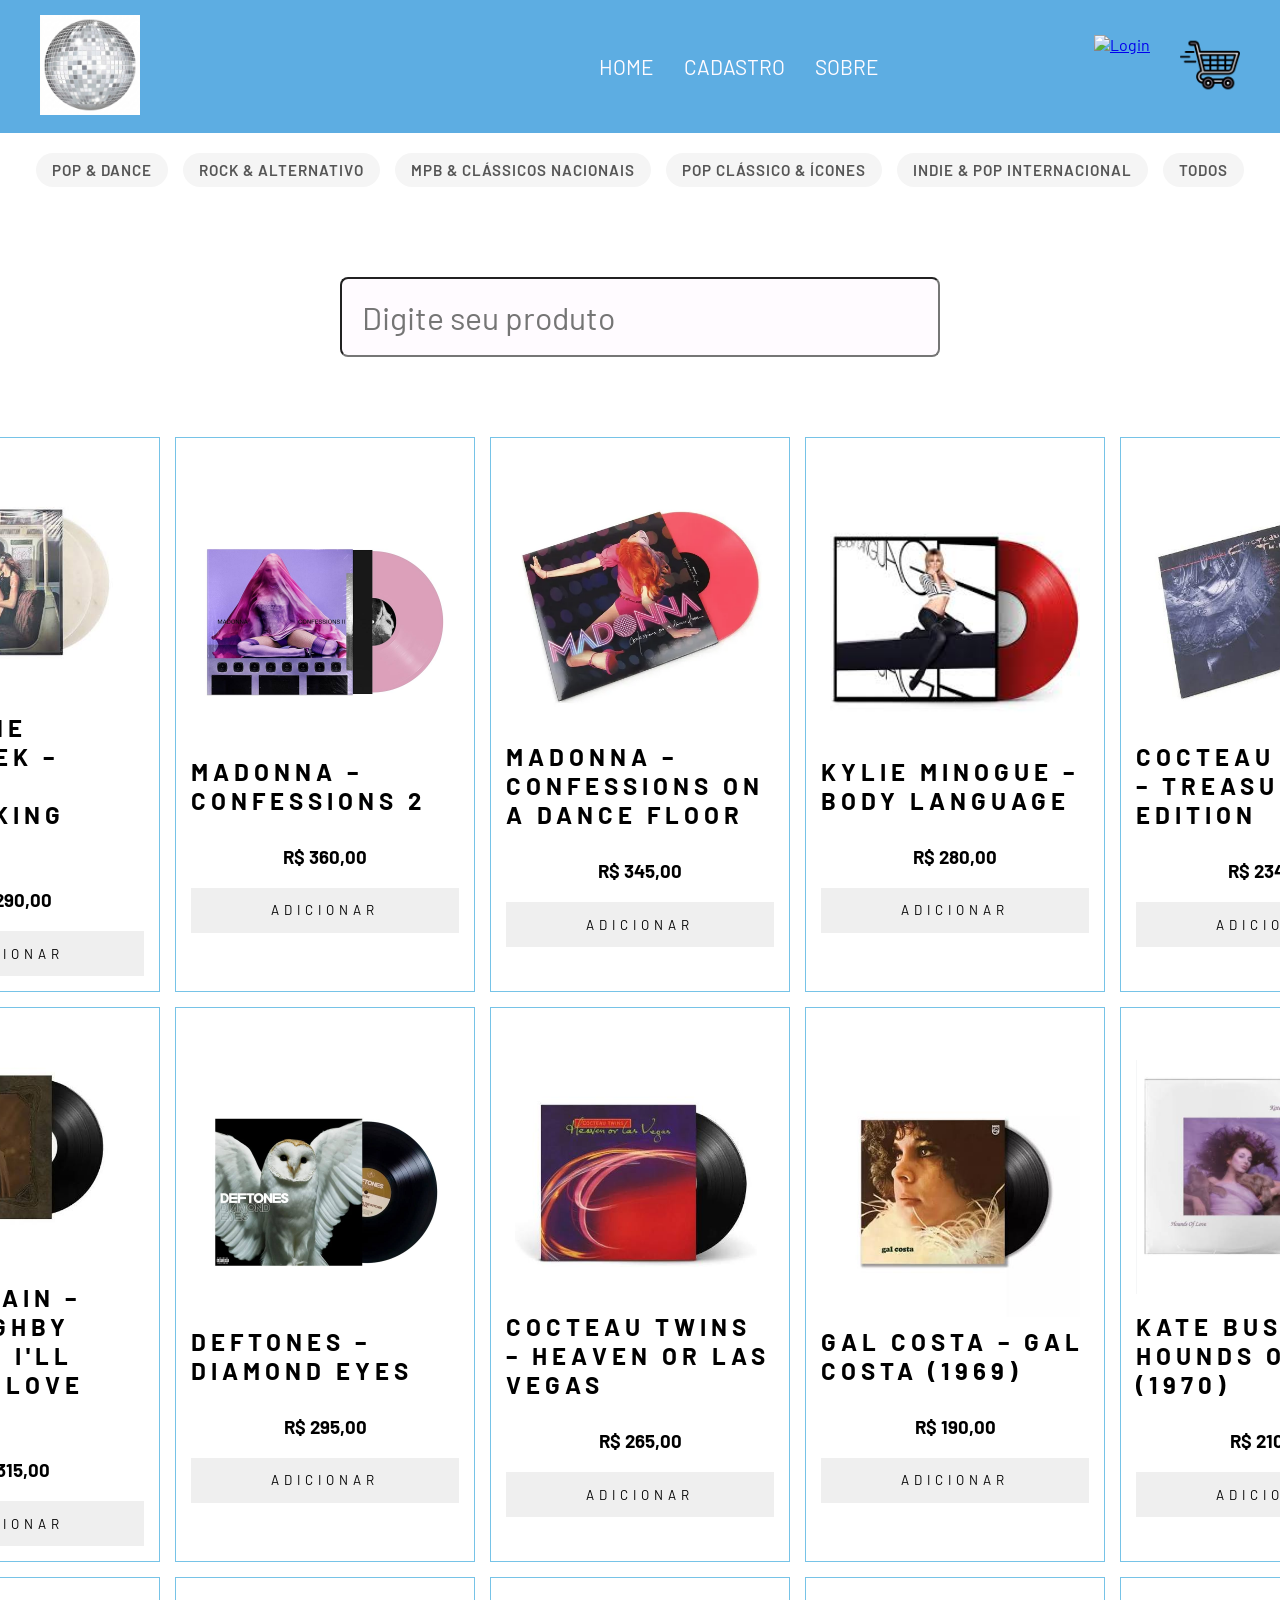
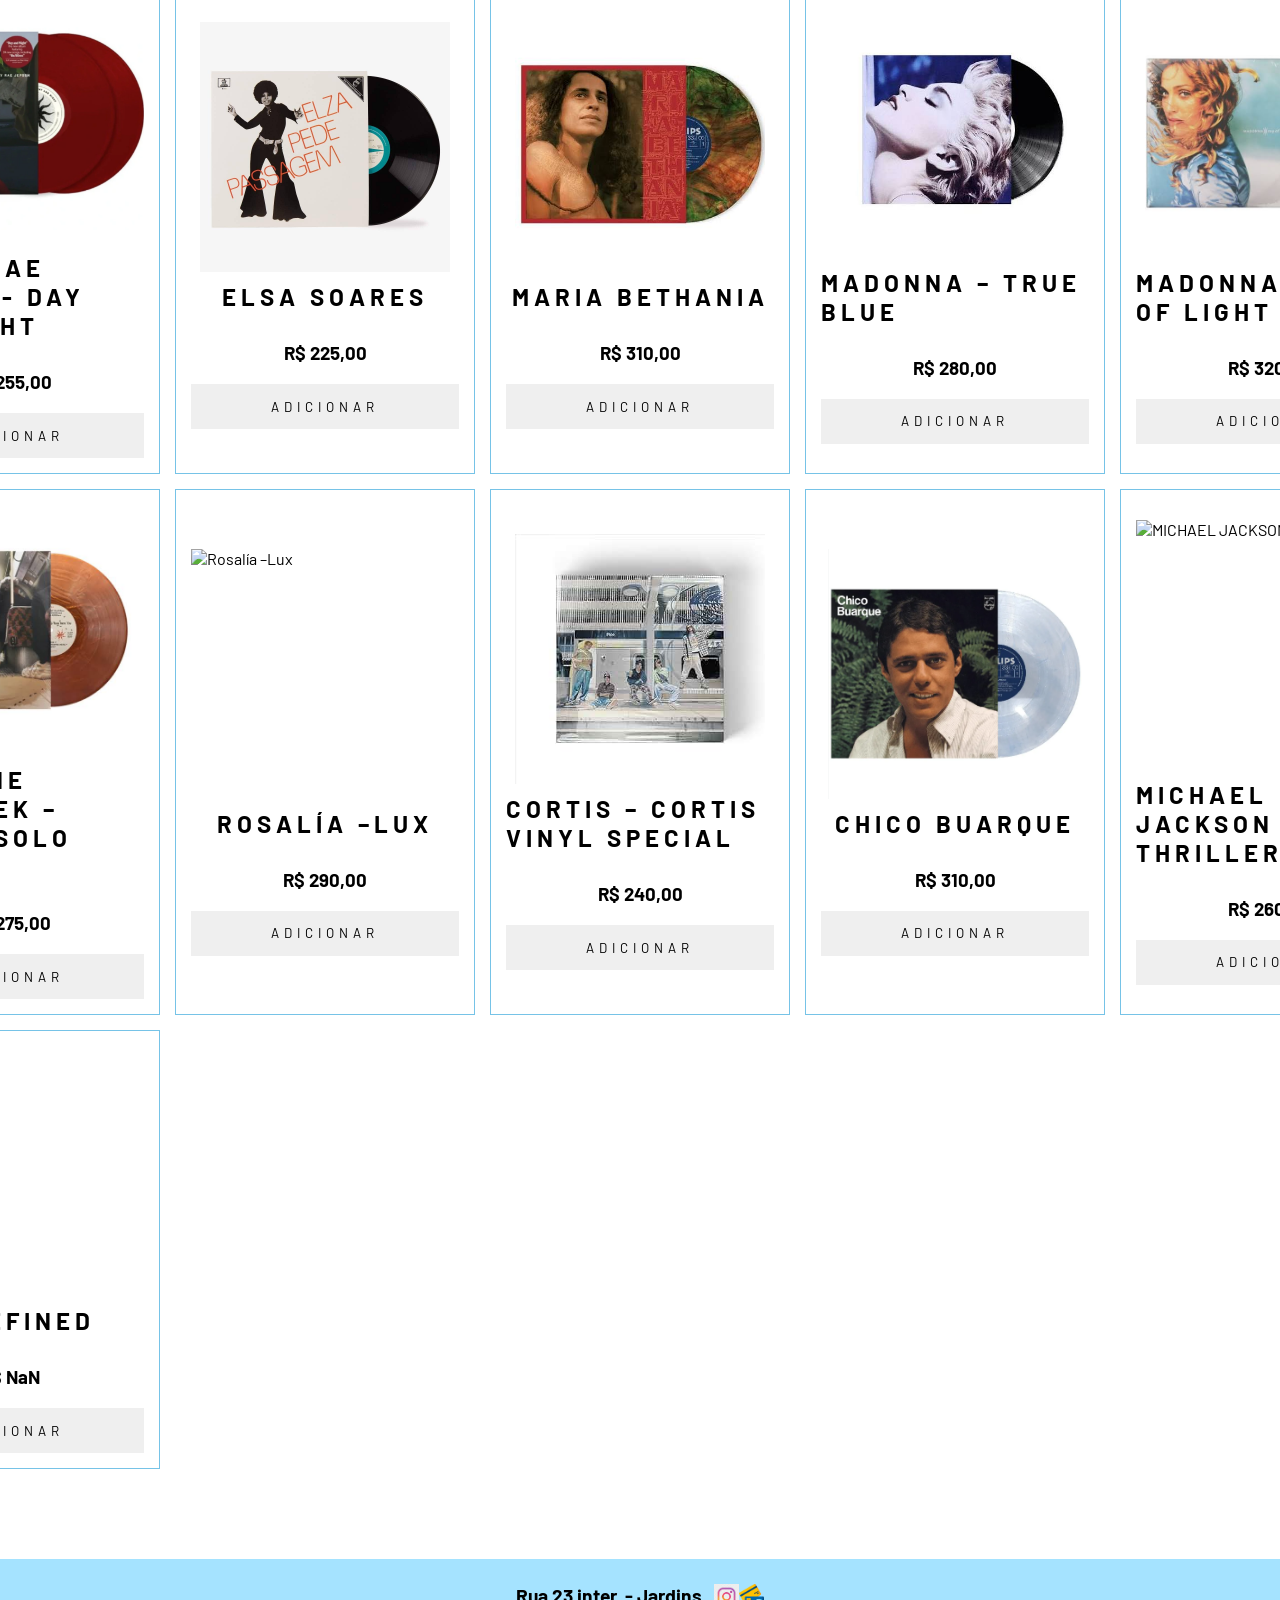
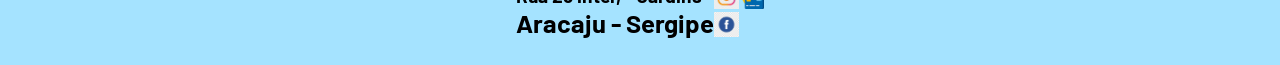
==== commit 4860b0ce: "mudanças" ====
--- a/index.html
+++ b/index.html
@@ -5,9 +5,9 @@
     <meta name="viewport" content="width=device-width, initial-scale=1.0">
     <title> DANCETERIA </title>
  
-    <link rel="shortcut icon" href="imagens/icones/favicon.ico" type="image/x-icon">
+   
+    <link rel="icon" href="imagens/icones/globodedanca.png" type="image/png">
     <link rel="stylesheet" href="../css/style_estruturas_paginas.css">
-
 
     <!---LINK PARA ARQUIVO CARREGA PRODUTOS JS-->
     <script type="module" src="js/carrega_produtos.js" defer></script>
@@ -19,11 +19,10 @@
             <div id="logo">
                 <a href="index.html">
                     <img src="imagens/icones/globodedanca.png" alt="logo" class="img-logo">
-                </a>
+                
             </div>
             <nav id="menu">
                 <ul>
-                
                     <li><a href="index.html" class="lnk_menu">HOME</a></li>
                     <li><a href="paginas/cadastro.html" class="lnk_menu">CADASTRO</a></li>
                     <li><a href="paginas/sobre.html" class="lnk_menu">SOBRE</a></li>
@@ -31,7 +30,6 @@
             </nav>
             <div id="div-icons">
                 <ul>
-                    
                     <li><a href="paginas/login.html" class="lnk_icone"><img src="imagens/icones/usuario.png" alt="Login" class="img-icone"></a></li>
                     <li><a href="paginas/carrinho.html" class="lnk_icone"><img src="imagens/icones/carrinho.png" alt="Carrinho" class="img-icone"></a></li>
                 </ul>
--- a/css/style_estruturas_paginas.css
+++ b/css/style_estruturas_paginas.css
@@ -247,13 +247,15 @@
   gap: 30px;
   padding: 0 20px;
   align-items: flex-start;
+  justify-content: flex-end;
 }
 
 .coluna-produtos {
   flex: 2;
-}
-
-/* O novo bloco horizontal do carrinho */
+  min-width: 500px;
+}
+
+
 .item-carrinho {
   background: white;
   border: 1px solid #ddd;
@@ -395,7 +397,7 @@
 .btn-laranja:hover {
   background-color: #d35400;
 }
-/* NAVBAR (Ajustado para combinar com a sua imagem azul) */
+
 .navbar-container {
   background-color: #5dade2;
   width: 100%;
@@ -553,12 +555,14 @@
 }
 
 .img-remover {
-  width: 14px;
-  height: 10px;
+  width: 30px !important; 
+  height: 30px !important; 
+  cursor: pointer; 
+}
+
+.img-remover:hover {
+  transform: scale(1.1);
+  opacity: 1;
   
-} 
-
-.img-remover:hover {
-  transform: scale(1.15);
-  opacity: 1;
-}+}
+
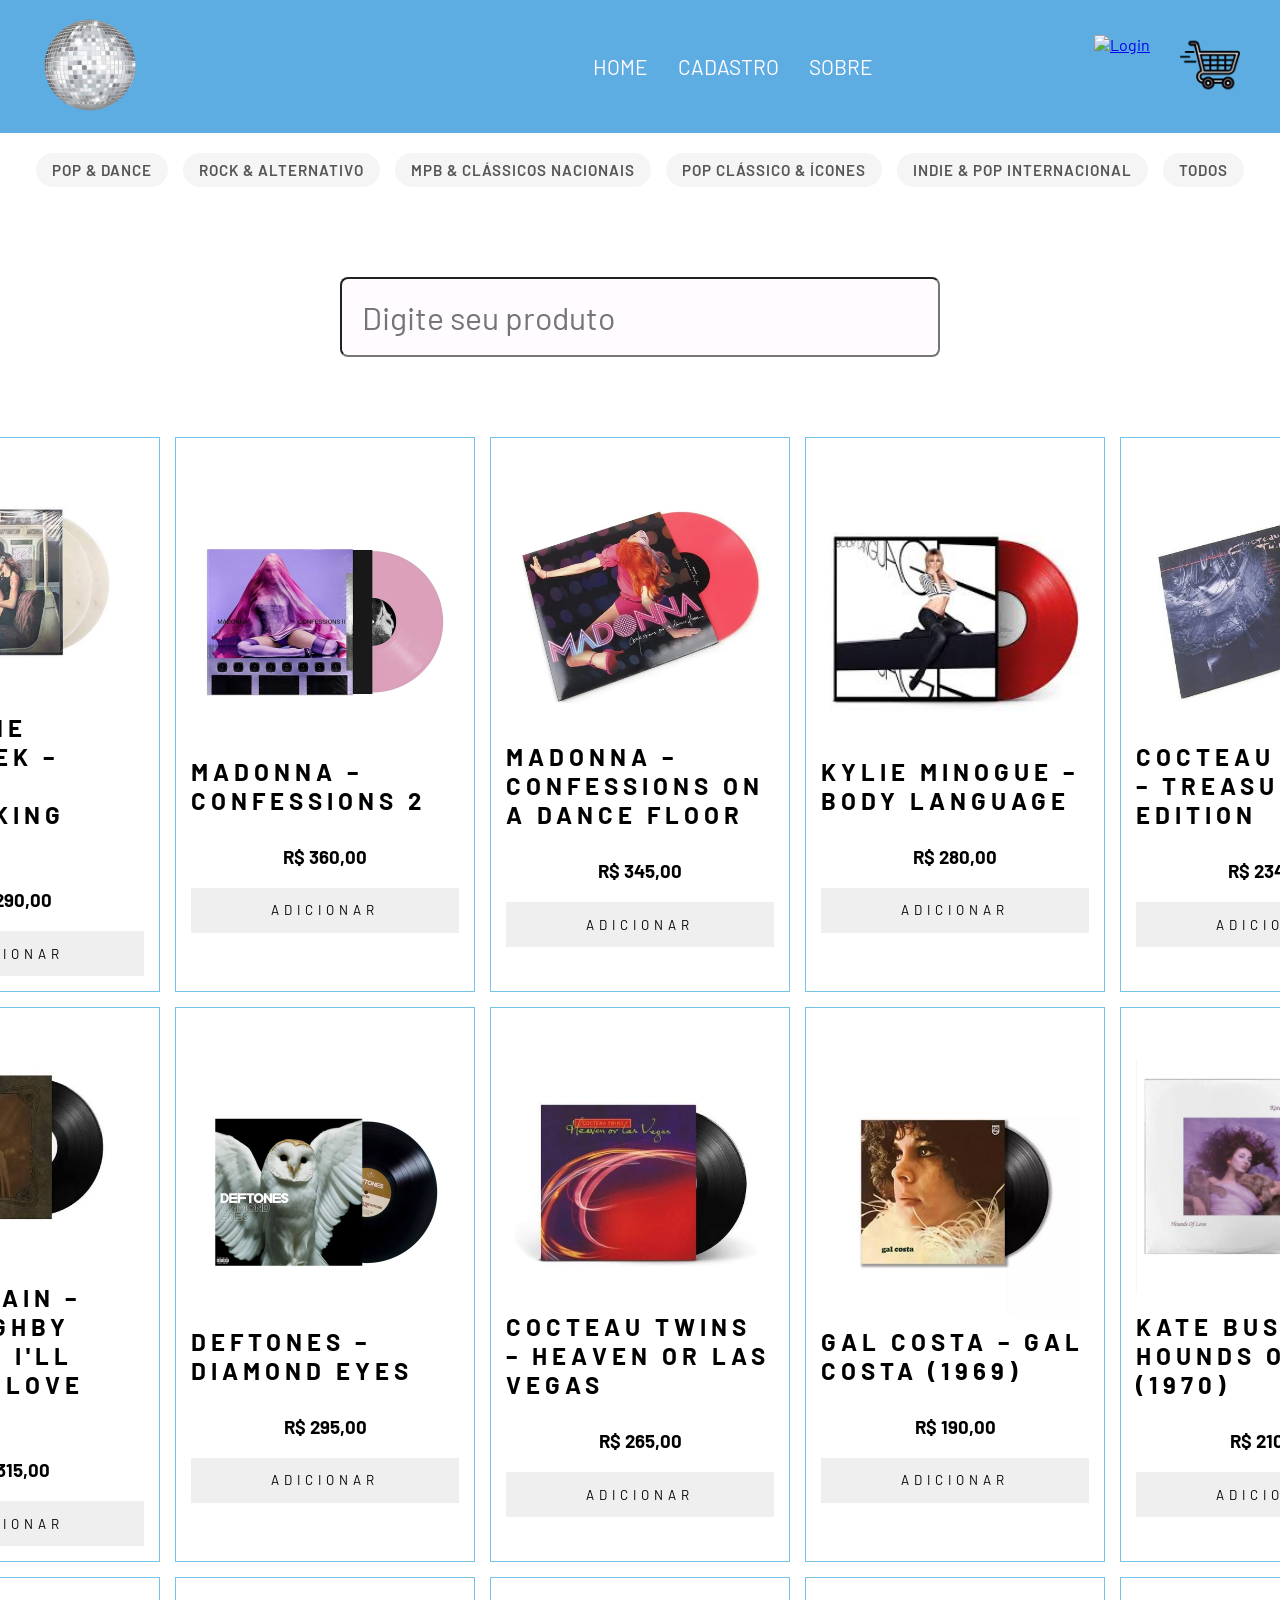
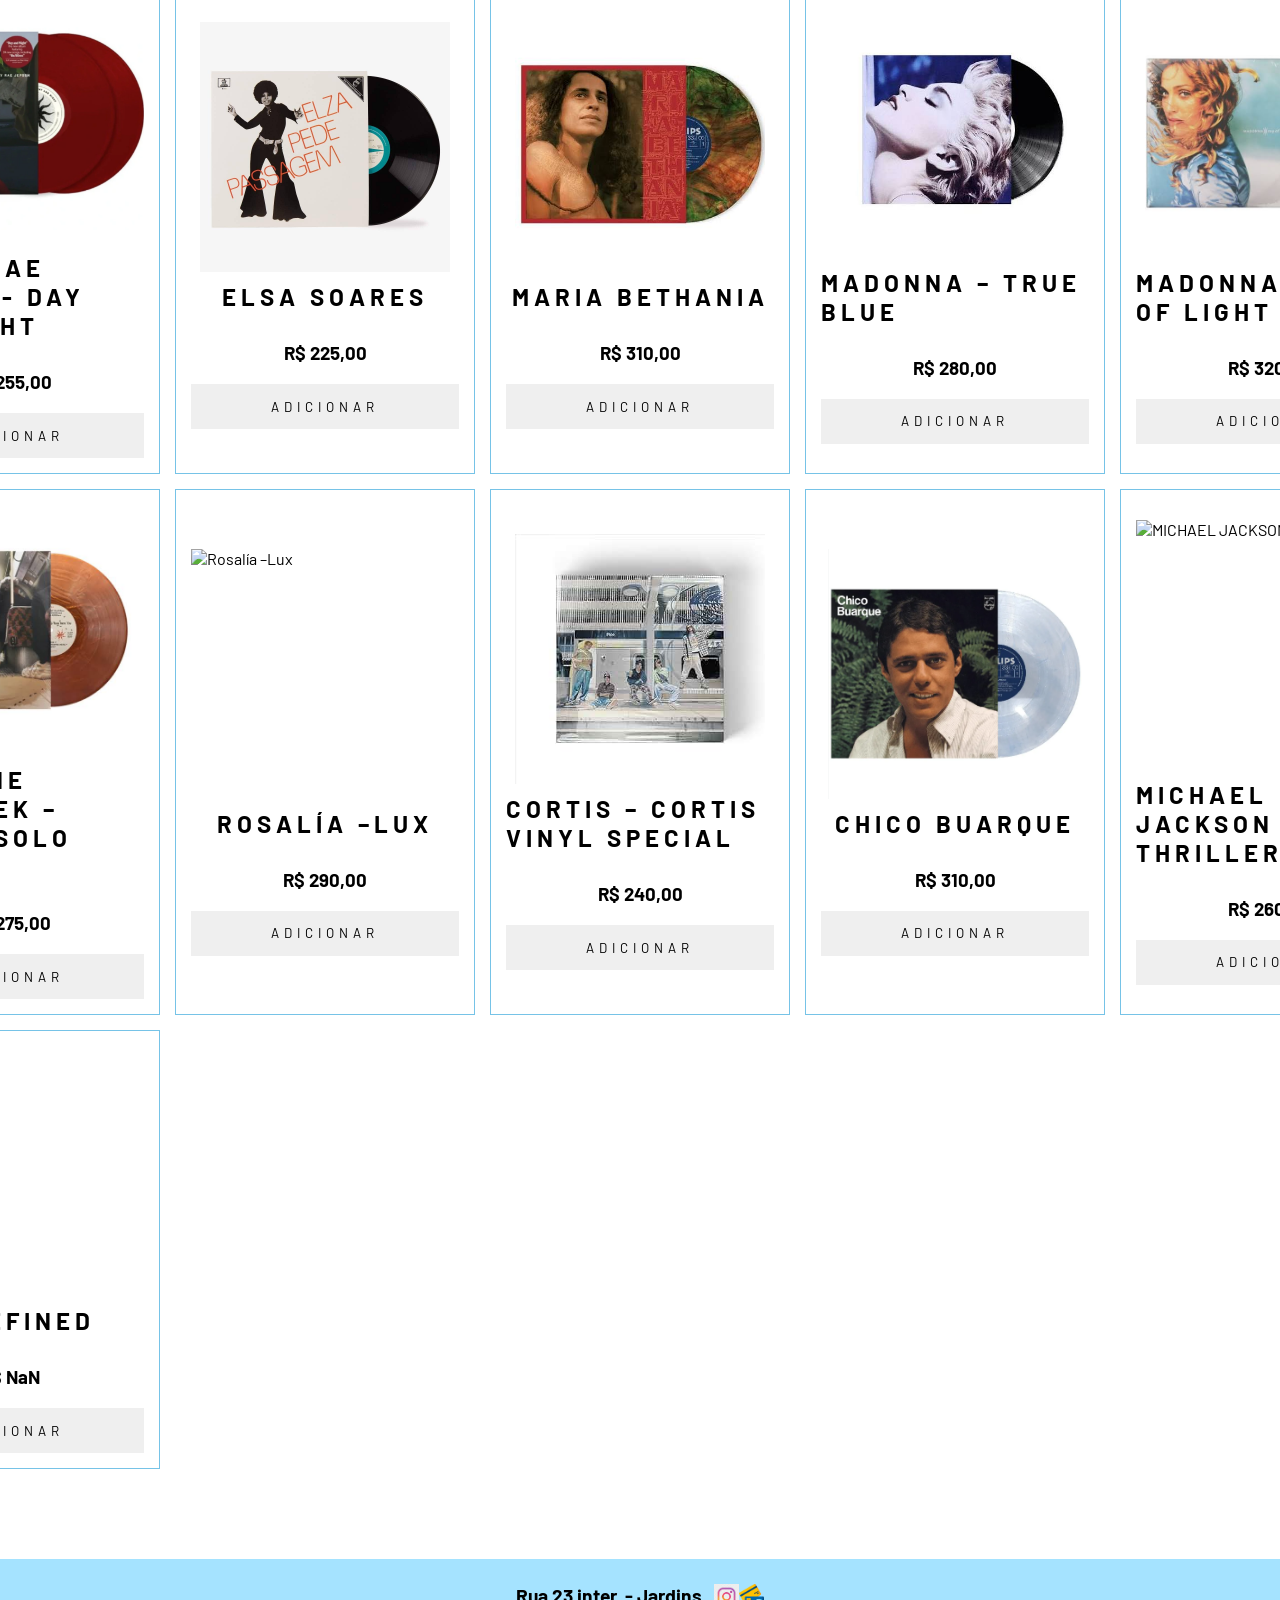
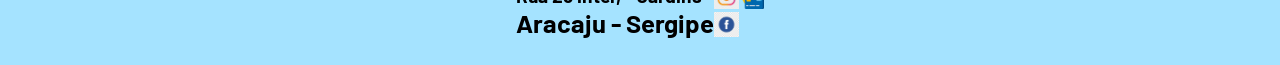
==== commit c853a2a3: "mudei icon da loja e teste de java" ====
--- a/index.html
+++ b/index.html
@@ -18,7 +18,7 @@
         <header id="cabecalho">
             <div id="logo">
                 <a href="index.html">
-                    <img src="imagens/icones/globodedanca.png" alt="logo" class="img-logo">
+                    <img src="imagens/icones/globodedanca - Editado.png" alt="logo" class="img-logo">
                 
             </div>
             <nav id="menu">
--- a/css/style_estruturas_paginas.css
+++ b/css/style_estruturas_paginas.css
@@ -52,10 +52,10 @@
 }
 
 #menu {
- 
   display: flex;
   align-items: center;
-  justify-content: center;
+  justify-content: space-between; 
+  padding: 0 20px; 
 }
 
 #cabecalho ul {
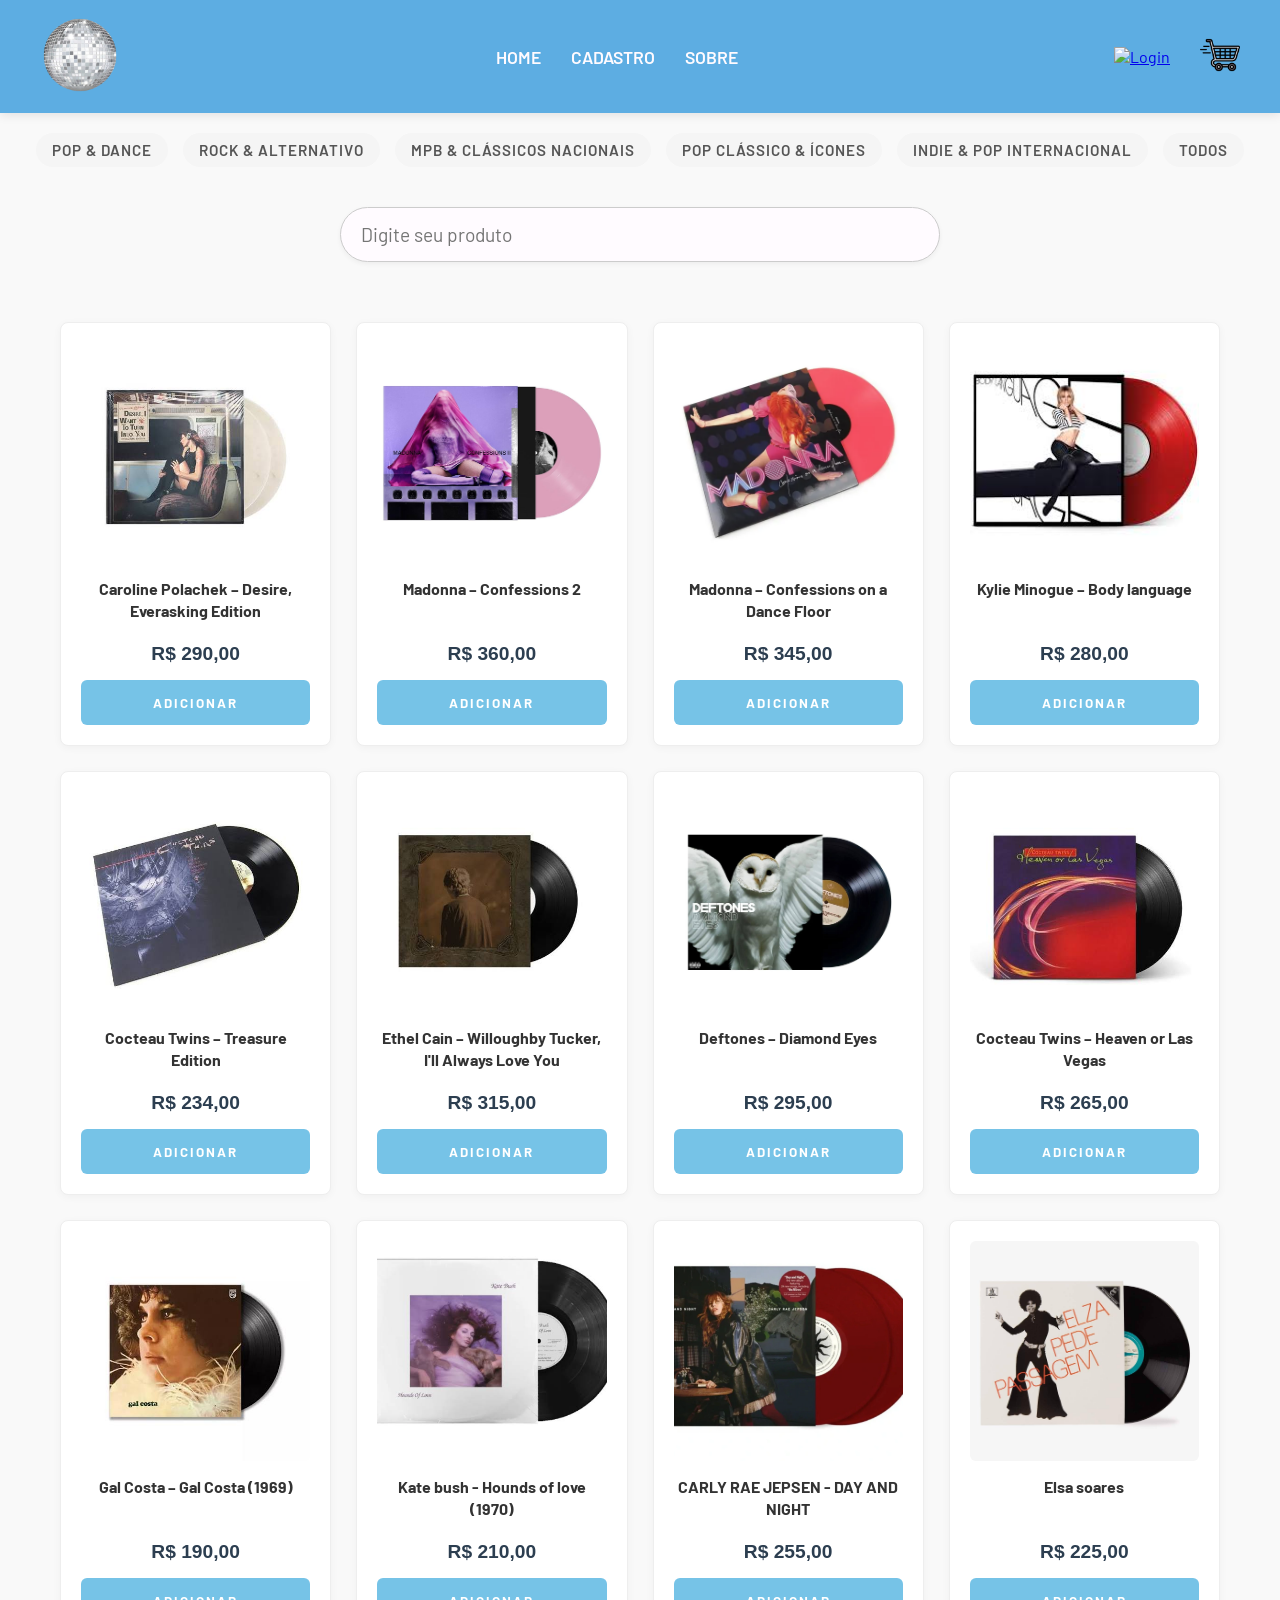
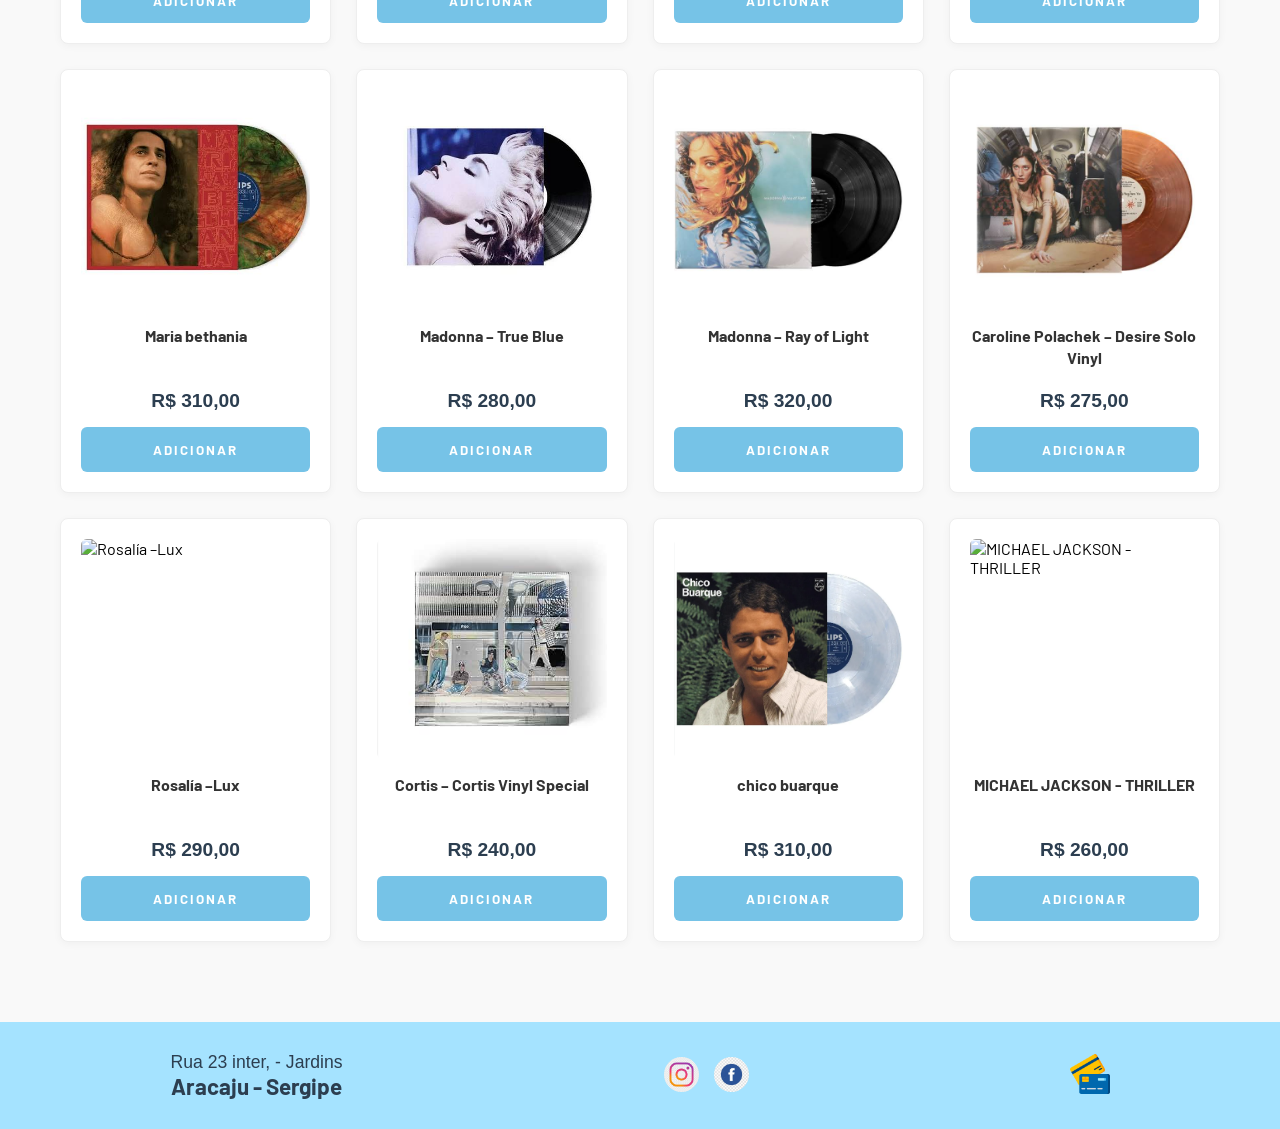
==== commit fac9012b: "mudei icon da loja e teste de javas" ====
--- a/index.html
+++ b/index.html
@@ -18,9 +18,8 @@
         <header id="cabecalho">
             <div id="logo">
                 <a href="index.html">
-                    <img src="imagens/icones/globodedanca - Editado.png" alt="logo" class="img-logo">
-                
-            </div>
+                    <img src="imagens/icones/globodedanca - Editado.png" alt="logo" class="img-logo"> </a>
+             </div>       
             <nav id="menu">
                 <ul>
                     <li><a href="index.html" class="lnk_menu">HOME</a></li>
@@ -51,145 +50,6 @@
         </section>
 
         <section id="cards">
-            <div class="card">
-                <img src="imagens/CAROLINE_VINIL.jpg" alt="VINIL CAROLINE" class="img_card">
-                <h2 class="vinil_caroline">Caroline Polachek – Desire, Everasking Edition</h2> 
-                <h3 class="Valor_do_vinil">R$ 290,00</h3>
-                <button class="btn_card">Adicionar</button> 
-            </div> 
-        
-            <div class="card">
-                <img src="imagens/Confessions2.jpg" alt="Madonna vinil" class="img_card">
-                <h2 class="Madonna_vinil"> Madonna – Confessions 2</h2> 
-                <h3 class="Valor_do_vinil">R$ 360,00</h3>
-                <button class="btn_card">Adicionar</button> 
-            </div> 
-        
-            <div class="card">
-                <img src="imagens/COCTEAU_TWINS_VINIL.jpg" alt="VINIL Cocteau twins" class="img_card">
-                <h2 class="vinil_caroline">Cocteau twins – Treasure Edition</h2> 
-                <h3 class="Valor_do_vinil">R$ 234,00</h3>
-                <button class="btn_card">Adicionar</button> 
-            </div> 
-
-            <div class="card">
-                <img src="imagens/DISCO_VINIL_MICHAEL_JACKSON.jpg" alt="Vinil " class="img_card">
-                <h2 class="vinil_caroline">Michael Jackson - Thriller </h2> 
-                <h3 class="Valor_do_vinil">R$ 310,00</h3>
-                <button class="btn_card">Adicionar</button> 
-            </div> 
-
-            <div class="card">
-                <img src="imagens/GAL_COSTA_VINIL.jpg" alt="Gal costa" class="img_card">
-                <h2 class="vinil_caroline">Gal costa – Gal costa</h2> 
-                <h3 class="Valor_do_vinil">R$ 190,00</h3>
-                <button class="btn_card">Adicionar</button> 
-            </div> 
-
-            <div class="card">
-                <img src="imagens/CORTIS_VINIL.jpg" alt="VINIL CORTIS" class="img_card">
-                <h2>Cortis</h2> 
-                <h3 class="Valor_do_vinil">R$ 180,00</h3>
-                <button class="btn_card">Adicionar</button> 
-            </div> 
-
-            <div class="card">
-                <img src="imagens/Desire_vinil.jpg" alt="VINIL DESIRE" class="img_card">
-                <h2>Caroline Polachek – Desire</h2> 
-                <h3 class="Valor_do_vinil">R$ 250,00</h3>
-                <button class="btn_card">Adicionar</button> 
-            </div> 
-
-            <div class="card">
-                <img src="imagens/ETHEL_CAIN_VINIL.jpg" alt="VINIL ETHEL CAIN" class="img_card">
-                <h2>Ethel Cain – Willoughby Tucker, I'll Always Love You</h2> 
-                <h3 class="Valor_do_vinil">R$ 280,00</h3>
-                <button class="btn_card">Adicionar</button> 
-            </div> 
-
-            <div class="card">
-                <img src="imagens/HEAVEN_OR_LAS_VEGAS_VINIL.jpg" alt="VINIL HEAVEN OR LAS VEGAS" class="img_card">
-                <h2>Cocteau Twins – Heaven or Las Vegas</h2> 
-                <h3 class="Valor_do_vinil">R$ 245,00</h3>
-                <button class="btn_card">Adicionar</button> 
-            </div> 
-
-            <div class="card">
-                <img src="imagens/KYLIE_MINOGUE_VINIL.jpg" alt="VINIL KYLIE MINOGUE" class="img_card">
-                <h2>Kylie Minogue – Body language</h2> 
-                <h3 class="Valor_do_vinil">R$ 270,00</h3>
-                <button class="btn_card">Adicionar</button> 
-            </div> 
-
-            <div class="card">
-                <img src="imagens/RAY_OF_LIGHT_VINIL.jpg" alt="VINIL RAY OF LIGHT" class="img_card">
-                <h2>Madonna – Ray of Light</h2> 
-                <h3 class="Valor_do_vinil">R$ 320,00</h3>
-                <button class="btn_card">Adicionar</button> 
-            </div> 
-
-            <div class="card">
-                <img src="imagens/ROSALIA_VINIL.jpg" alt="VINIL ROSALIA" class="img_card">
-                <h2>Rosalía – Lux</h2> 
-                <h3 class="Valor_do_vinil">R$ 295,00</h3>
-                <button class="btn_card">Adicionar</button> 
-            </div> 
-
-            <div class="card">
-                <img src="imagens/HOUNDSOFLOVE.JPG" alt="VINIL KATE BUSH" class="img_card">
-                <h2>KATE BUSH - HOUNDS OF LOVE </h2> 
-                <h3 class="Valor_do_vinil">R$ 240,00</h3>
-                <button class="btn_card">Adicionar</button> 
-            </div> 
-
-            <div class="card">
-                <img src="imagens/TRUE_BLUE_VINIL.jpg" alt="VINIL TRUE BLUE" class="img_card">
-                <h2>Madonna – True Blue</h2> 
-                <h3 class="Valor_do_vinil">R$ 195,00</h3>
-                <button class="btn_card">Adicionar</button> 
-            </div> 
-
-            <div class="card">
-                <img src="imagens/VINIL_DEFTONES.jpg" alt="VINIL DEFTONES" class="img_card">
-                <h2>Deftones – Diamond Eyes</h2> 
-                <h3 class="Valor_do_vinil">R$ 260,00</h3>
-                <button class="btn_card">Adicionar</button> 
-            </div>
-
-            <div class="card">
-                <img src="imagens/confessions.jpg" alt="VINIL MADONNA CONFESSIONS" class="img_card">
-                <h2>Madonna – Confessions on a Dance Floor</h2> 
-                <h3 class="Valor_do_vinil">R$ 360,00</h3>
-                <button class="btn_card">Adicionar</button> 
-            </div>
-
-            <div class="card">
-                <img src="imagens/dayandnight.jpg" alt="VINIL Day aND NIGHT" class="img_card">
-                <h2>CARLY RAE JEPSEN - DAY AND NIGHT </h2> 
-                <h3 class="Valor_do_vinil">R$ 220,00</h3>
-                <button class="btn_card">Adicionar</button> 
-            </div> 
-
-            <div class="card">
-                <img src="imagens/elsa_soares.jpg" alt="VINIL ELSA SOARES" class="img_card">
-                <h2>Elsa soares</h2> 
-                <h3 class="Valor_do_vinil">R$ 180,00</h3>
-                <button class="btn_card">Adicionar</button> 
-            </div> 
-
-            <div class="card">
-                <img src="imagens/maria_bethania.jpg" alt="VINIL MARIA BETHANIA" class="img_card">
-                <h2>Maria bethania</h2> 
-                <h3 class="Valor_do_vinil">R$ 200,00</h3>
-                <button class="btn_card">Adicionar</button> 
-            </div> 
-
-            <div class="card">
-                <img src="imagens/chico_buarque.jpg" alt="VINIL CHICO BUARQUE" class="img_card">
-                <h2>CHICO BUARQUE</h2> 
-                <h3 class="Valor_do_vinil">R$ 210,00</h3>
-                <button class="btn_card">Adicionar</button> 
-            </div> 
         </section>
 
         <footer id="rodape">
--- a/css/style_estruturas_paginas.css
+++ b/css/style_estruturas_paginas.css
@@ -2,207 +2,529 @@
 
 @import url('https://fonts.googleapis.com/css2?family=Barlow:ital,wght@0,100;0,200;0,300;0,400;0,500;0,600;0,700;0,800;0,900;1,100;1,200;1,300;1,400;1,500;1,600;1,700;1,800;1,900&display=swap');
 
- body{
+@import url('https://fonts.googleapis.com/css2?family=Barlow:ital,wght@0,100;0,200;0,300;0,400;0,500;0,600;0,700;0,800;0,900;1,100;1,200;1,300;1,400;1,500;1,600;1,700;1,800;1,900&display=swap');
+
+body {
+    background-color: #f9f9f9; /* Fundo limpo, caso a imagem falhe */
     background-image: url('../imagens/');
     background-repeat: repeat;
     background-blend-mode: multiply;
-      margin: 0;
-      padding: 0;
-
-}
-
-
-
-*{
+    margin: 0;
+    padding: 0;
+}
+
+* {
     margin: 0px;
     padding: 0px;
     box-sizing: border-box;
-    font-family:Barlow;
-}
-
-:root{
-    --cor_principal:#76c3e7;
-    --cor_botao01:#abc794;
-    --cor_lnk_menu:#fffbff;
-    --cor_actev:#406970;
+    font-family: 'Barlow', sans-serif;
+}
+
+:root {
+    --cor_principal: #76c3e7;
+    --cor_botao01: #abc794;
+    --cor_lnk_menu: #fffbff;
+    --cor_actev: #406970;
+    --transicao_suave: all 0.3s ease;
 }
 
 #geral {
-  width: 100%;
-  margin: 0;
-  display: flex;
-  flex-direction: column;
-  align-items: center; 
-}
-
+    width: 100%;
+    margin: 0;
+    display: flex;
+    flex-direction: column;
+    align-items: center; 
+}
+
+/* ================= CABEÇALHO ================= */
 #cabecalho {
-  background-color: #5dade2;
-  display: flex;
-  justify-content: space-between;
-  align-items: center;
-  padding: 15px 40px;
-  width: 100%;
-  box-sizing: border-box;
+    background-color: #5dade2;
+    display: flex;
+    justify-content: space-between;
+    align-items: center;
+    padding: 15px 40px;
+    width: 100%;
+    box-sizing: border-box;
+    box-shadow: 0 2px 10px rgba(0, 0, 0, 0.1);
 }
 
 #logo img {
-  width: 100px;             
-  height: 100px;
-  object-fit: contain;
+    width: 80px;             
+    height: 80px;
+    object-fit: contain;
+    transition: var(--transicao_suave);
+}
+
+#logo img:hover {
+    transform: scale(1.05);
 }
 
 #menu {
-  display: flex;
-  align-items: center;
-  justify-content: space-between; 
-  padding: 0 20px; 
+    display: flex;
+    align-items: center;
+    justify-content: center; 
 }
 
 #cabecalho ul {
-  display: flex;
-  list-style: none;
-  padding: 0;
-  margin: 0;
-  gap: 30px;
-}
-
+    display: flex;
+    list-style: none;
+    padding: 0;
+    margin: 0;
+    gap: 30px;
+    align-items: center;
+}
+
+#div-icons {
+    display: flex;
+    align-items: center;
+}
 
 #div-icons img {
-  width: 60px;              
-  height: 60px;
-  object-fit: contain;
-}
-
-#menu a:link{
-    font-size: 1.3em;
+    width: 40px;              
+    height: 40px;
+    object-fit: contain;
+    transition: var(--transicao_suave);
+}
+
+#div-icons img:hover {
+    transform: scale(1.1);
+}
+
+#menu a {
+    font-size: 1.1em;
+    font-weight: 600;
     text-transform: uppercase;
     text-decoration: none;
     color: var(--cor_lnk_menu);
-
-}
-
-#menu a:visited{
-    font-size: 1.3em;
+    transition: var(--transicao_suave);
+}
+
+#menu a:hover {
+    color: var(--cor_botao01);
+}
+
+#menu a:active {
+    color: var(--cor_actev);
+}
+
+/* ================= SEÇÕES DE FILTRO ================= */
+#nav-secoes {
+    width: 100%;
+    margin: 30px 0;
+}
+
+#menu-secoes {
+    list-style: none;
+    padding: 0;
+    margin: 0;
+    display: flex;
+    justify-content: center;
+    gap: 15px;
+    flex-wrap: wrap;
+}
+
+.lnk-secao {
+    display: inline-block;
+    text-decoration: none;
+    color: #555555;
+    font-size: 0.9rem;
+    font-weight: 600;
     text-transform: uppercase;
-    text-decoration: none;
-    color: var(--cor_lnk_menu);
-
-}
-
-#menu a:hover{
-    font-size: 1.3em;
-    text-transform: uppercase;
-    text-decoration: none;
-    color: var(--cor_botao01);
-
-}
-
-#menu a:active{
-    font-size: 1.3em;
-    text-transform: uppercase;
-    text-decoration: none;
-    color: var(--cor_actev);
-
-}
-
-#pesquisa{
-    width: 1000px;
-    height: 180px;
+    letter-spacing: 1px;
+    padding: 8px 20px;
+    border-radius: 20px;
+    background-color: #eee;
+    transition: var(--transicao_suave);
+}
+
+.lnk-secao:hover, .lnk-secao.ativa {
+    color: #ffffff;
+    background-color: #000000;
+    transform: translateY(-2px);
+}
+
+/* ================= BARRA DE PESQUISA ================= */
+#pesquisa {
+    width: 100%;
+    max-width: 1200px;
+    height: auto;
+    margin-bottom: 20px;
     display: flex;
     align-items: center;
     justify-content: center;
-}
-
-#pesquisa input{
-    width: 600px;
+    padding: 0 20px;
+}
+
+#pesquisa input {
+    width: 100%;
+    max-width: 600px;
+    height: 55px;
+    padding: 15px 20px;
+    border: 1px solid #ccc;
+    border-radius: 30px;
+    font-size: 1.2em;
+    background-color: var(--cor_lnk_menu);
+    outline: none;
+    transition: var(--transicao_suave);
+    box-shadow: 0 2px 5px rgba(0,0,0,0.05);
+}
+
+#pesquisa input:focus {
+    border-color: #5dade2;
+    box-shadow: 0 4px 10px rgba(93, 189, 226, 0.3);
+}
+
+/* ================= GRID DE PRODUTOS (CARDS) ================= */
+#cards {
+    width: 100%;
+    max-width: 1200px;
+    min-height: 600px;
+    margin: 20px auto;
+    padding: 0 20px;
+    display: grid;
+    /* Ajuste responsivo automático de colunas */
+    grid-template-columns: repeat(auto-fit, minmax(240px, 1fr)); 
+    gap: 25px; 
+    box-sizing: border-box;
+}
+
+.card {
+    width: 100%; 
+    background: #ffffff;
+    border: solid 1px #eee;
+    border-radius: 8px;
+    padding: 20px;
+    display: flex;
+    flex-direction: column;
+    align-items: center; 
+    justify-content: space-between;
+    box-sizing: border-box; 
+    box-shadow: 0 2px 8px rgba(0,0,0,0.04);
+    transition: var(--transicao_suave);
+}
+
+.card:hover {
+    transform: translateY(-8px);
+    box-shadow: 0 8px 20px rgba(0,0,0,0.1);
+    border-color: var(--cor_principal);
+}
+
+.card img {
+    width: 100%;
+    height: 220px;
+    object-fit: cover; 
+    border-radius: 6px;
+}
+
+.card h2 {
+    font-size: 1rem;
+    font-weight: 700;
+    text-align: center;
+    margin: 15px 0 10px 0;
+    color: #333;
+    line-height: 1.4;
+    min-height: 45px; 
+    display: -webkit-box;
+    -webkit-line-clamp: 2;
+    -webkit-box-orient: vertical;
+    overflow: hidden;
+}
+
+.card h3 {
+    margin: 10px 0 15px 0;
+    font-size: 1.2rem;
+    color: #2c3e50;
+    font-weight: 800;
+}
+
+.card button {
+    width: 100%;
+    height: 45px;
+    text-transform: uppercase;
+    font-weight: bold;
+    letter-spacing: 2px;
+    border: none;
+    background-color: var(--cor_principal);
+    color: white;
+    border-radius: 6px;
+    cursor: pointer;
+    transition: var(--transicao_suave);
+}
+
+.card button:hover {
+    background-color: #5dade2;
+    letter-spacing: 3px;
+}
+
+/* ================= PÁGINA QUEM SOMOS ================= */
+#conteudo-sobre {
+    width: 100%;
+    max-width: 800px; 
+    margin: 40px auto; 
+    padding: 0 20px;
+    box-sizing: border-box;
+}
+
+#conteudo-sobre h3 {
+    font-size: 2.2rem;
+    text-transform: uppercase;
+    color: #d35400; 
+    margin-bottom: 25px;
+    letter-spacing: 2px;
+    text-align: center;
+}
+
+#conteudo-sobre p {
+    font-size: 1.1rem;
+    line-height: 1.8; 
+    color: #444; 
+    margin-bottom: 20px;
+    text-align: justify; 
+}
+
+/* ================= CARRINHO DE COMPRAS ================= */
+.faixa-titulo-carrinho {
+    background-color: #d35400;
+    color: white;
+    text-align: center;
+    padding: 20px 0;
+    font-size: 1.6rem;
+    font-weight: bold;
+    width: 100%;
+}
+
+.conteiner-carrinho {
+    display: flex;
+    width: 100%;
+    max-width: 1200px;
+    margin: 40px auto;
+    gap: 30px;
+    padding: 0 20px;
+    flex-wrap: wrap;
+}
+
+.coluna-produtos {
+    flex: 2;
+    min-width: 320px;
+}
+
+.item-carrinho {
+    background: white;
+    border: 1px solid #eee;
+    border-radius: 8px;
+    padding: 20px;
+    margin-bottom: 20px;
+    display: flex;
+    align-items: center;
+    justify-content: space-between;
+    box-shadow: 0 4px 6px rgba(0,0,0,0.02);
+    flex-wrap: wrap;
+    gap: 15px;
+}
+
+.item-carrinho img {
+    width: 80px;
     height: 80px;
+    object-fit: cover;
+    border-radius: 6px;
+    border: 1px solid #eee;
+}
+
+.item-carrinho h2 {
+    font-size: 1rem;
+    color: #333;
+    flex: 1;
+    min-width: 180px;
+    padding: 0 10px;
+    font-weight: 600;
+}
+
+.item-carrinho h3 {
+    font-size: 1rem;
+    color: #555;
+    font-weight: normal;
+    white-space: nowrap;
+}
+
+.item-carrinho label {
+    font-size: 0.95rem;
+    color: #333;
+}
+
+.item-carrinho input {
+    width: 60px;
+    padding: 8px;
+    text-align: center;
+    border: 1px solid #ccc;
+    border-radius: 6px;
+}
+
+.item-carrinho button {
+    background-color: #f8d7da;
+    color: #721c24;
+    border: 1px solid #f5c6cb;
+    padding: 10px 16px;
+    font-size: 0.9rem;
+    font-weight: bold;
+    border-radius: 6px;
+    cursor: pointer;
+    transition: var(--transicao_suave);
+}
+
+.item-carrinho button:hover {
+    background-color: #dc3545;
+    color: white;
+    border-color: #dc3545;
+}
+
+.coluna-lateral {
+    flex: 1;
+    min-width: 280px;
+    display: flex;
+    flex-direction: column;
+    gap: 20px;
+}
+
+.caixa-valores {
+    background: white;
+    border: 1px solid #eee;
     padding: 20px;
     border-radius: 8px;
-    font-size: 2em;
-    background-color: var(--cor_lnk_menu);
-}
-
-#cards {
-  width: 1000px;
-  min-height: 600px;
-  margin: 20px auto;
-  padding: 10px;
-  display: grid;
-  grid-template-columns: repeat(5, 1fr); 
-  justify-content: center; 
-  gap: 15px; 
-  box-sizing: border-box;
-}
-
-.card {
-  width: 300px; 
-  min-height: 420px; 
-  border: solid 1px var(--cor_principal);
-  padding: 15px;
-  display: flex;
-  flex-direction: column;
-  align-items: center; 
-  justify-content: center;
-  box-sizing: border-box; 
-}
-
-.card h2 {
-  text-transform: uppercase; 
-  letter-spacing: 5px;
-  margin: 10px 0px;
-}
-
-.card h3 {
-  margin: 20px;
-}
-
-.card button {
-  width: 100%;
-  height: 45px;
-  text-transform: uppercase;
-  letter-spacing: 5px;
-  border: none;
-}
-
-.card:hover {
-  transform: translateY(-5px);
-}
-
-.card img {
-  width: 100%;
-  height: 250px;
-  object-fit: contain; 
-}
-
-
+    box-shadow: 0 4px 6px rgba(0,0,0,0.02);
+}
+
+.caixa-valores label {
+    font-weight: bold;
+    display: block;
+    margin-bottom: 8px;
+    color: #333;
+}
+
+.caixa-valores input {
+    width: 100%;
+    padding: 10px;
+    border: 1px solid #ccc;
+    border-radius: 6px;
+}
+
+.caixa-valores h4 {
+    background-color: #6cbce2;
+    color: white;
+    text-align: center;
+    padding: 8px;
+    font-size: 0.9rem;
+    margin-bottom: 12px;
+    border-radius: 4px;
+}
+
+.valor-exibido {
+    font-size: 1.4rem;
+    font-weight: bold;
+    text-align: right;
+    color: #333;
+}
+
+.btn-acao {
+    width: 100%;
+    padding: 16px;
+    border: none;
+    color: white;
+    font-weight: bold;
+    cursor: pointer;
+    font-size: 1rem;
+    border-radius: 6px;
+    text-transform: uppercase;
+    letter-spacing: 1px;
+    transition: var(--transicao_suave);
+}
+
+.btn-verde { 
+    background-color: #2ecc71; 
+}
+
+.btn-verde:hover {
+    background-color: #27ae60;
+    transform: translateY(-2px);
+}
+
+.btn-laranja { 
+    background-color: #e67e22; 
+}
+
+.btn-laranja:hover {
+    background-color: #d35400;
+    transform: translateY(-2px);
+}
+
+/* ================= DESIGN RESPONSIVO EXTRA ================= */
+@media (max-width: 768px) {
+    #cabecalho {
+        flex-direction: column;
+        gap: 15px;
+        padding: 20px;
+    }
+    
+    #cabecalho ul {
+        gap: 15px;
+    }
+
+    .item-carrinho {
+        flex-direction: column;
+        text-align: center;
+    }
+}
+
+/* ================= RODAPÉ ================= */
 #rodape {
-  width: 100%;               
-  background-color: #a5e3ff; 
-  padding: 25px 0;           
-  margin-top: 60px;          
-  display: flex;
-  justify-content: center;   
-  box-sizing: border-box;
-}
-
-#dadosloja{
-  font-size: 0.8em;
+    width: 100%;               
+    background-color: #a5e3ff; 
+    padding: 30px 20px;           
+    margin-top: 60px;          
+    display: flex;
+    justify-content: space-around;   
+    align-items: center;
+    box-sizing: border-box;
+    flex-wrap: wrap;
+    gap: 20px;
+}
+
+#dadosloja {
+    font-size: 0.9em;
+    color: #2c3e50;
+    text-align: center;
+}
+
+#dadosloja h2 {
+    font-size: 1.1rem;
+    font-weight: 500;
+}
+
+#dadosloja h1 {
+    font-size: 1.4rem;
+    font-weight: 700;
 }
 
 #icones-sociais ul {
-  list-style: none;
-}
-
-#icones-sociais img{
-  width: 25px;
-  height: 25px;
-}
-
-#div-cartoes img{
-  width: 25px;
-  height: 25px;
-}
-
+    display: flex;
+    gap: 15px;
+    list-style: none;
+}
+
+#icones-sociais img {
+    width: 35px;
+    height: 35px;
+    border-radius: 50%;
+    transition: var(--transicao_suave);
+}
+
+#icones-sociais img:hover {
+    transform: scale(1.15);
+}
+
+#div-cartoes img {
+    height: 40px;
+    object-fit: contain;
+}
 /* ================= PÁGINA QUEM SOMOS ================= */
 
 #conteudo-sobre {
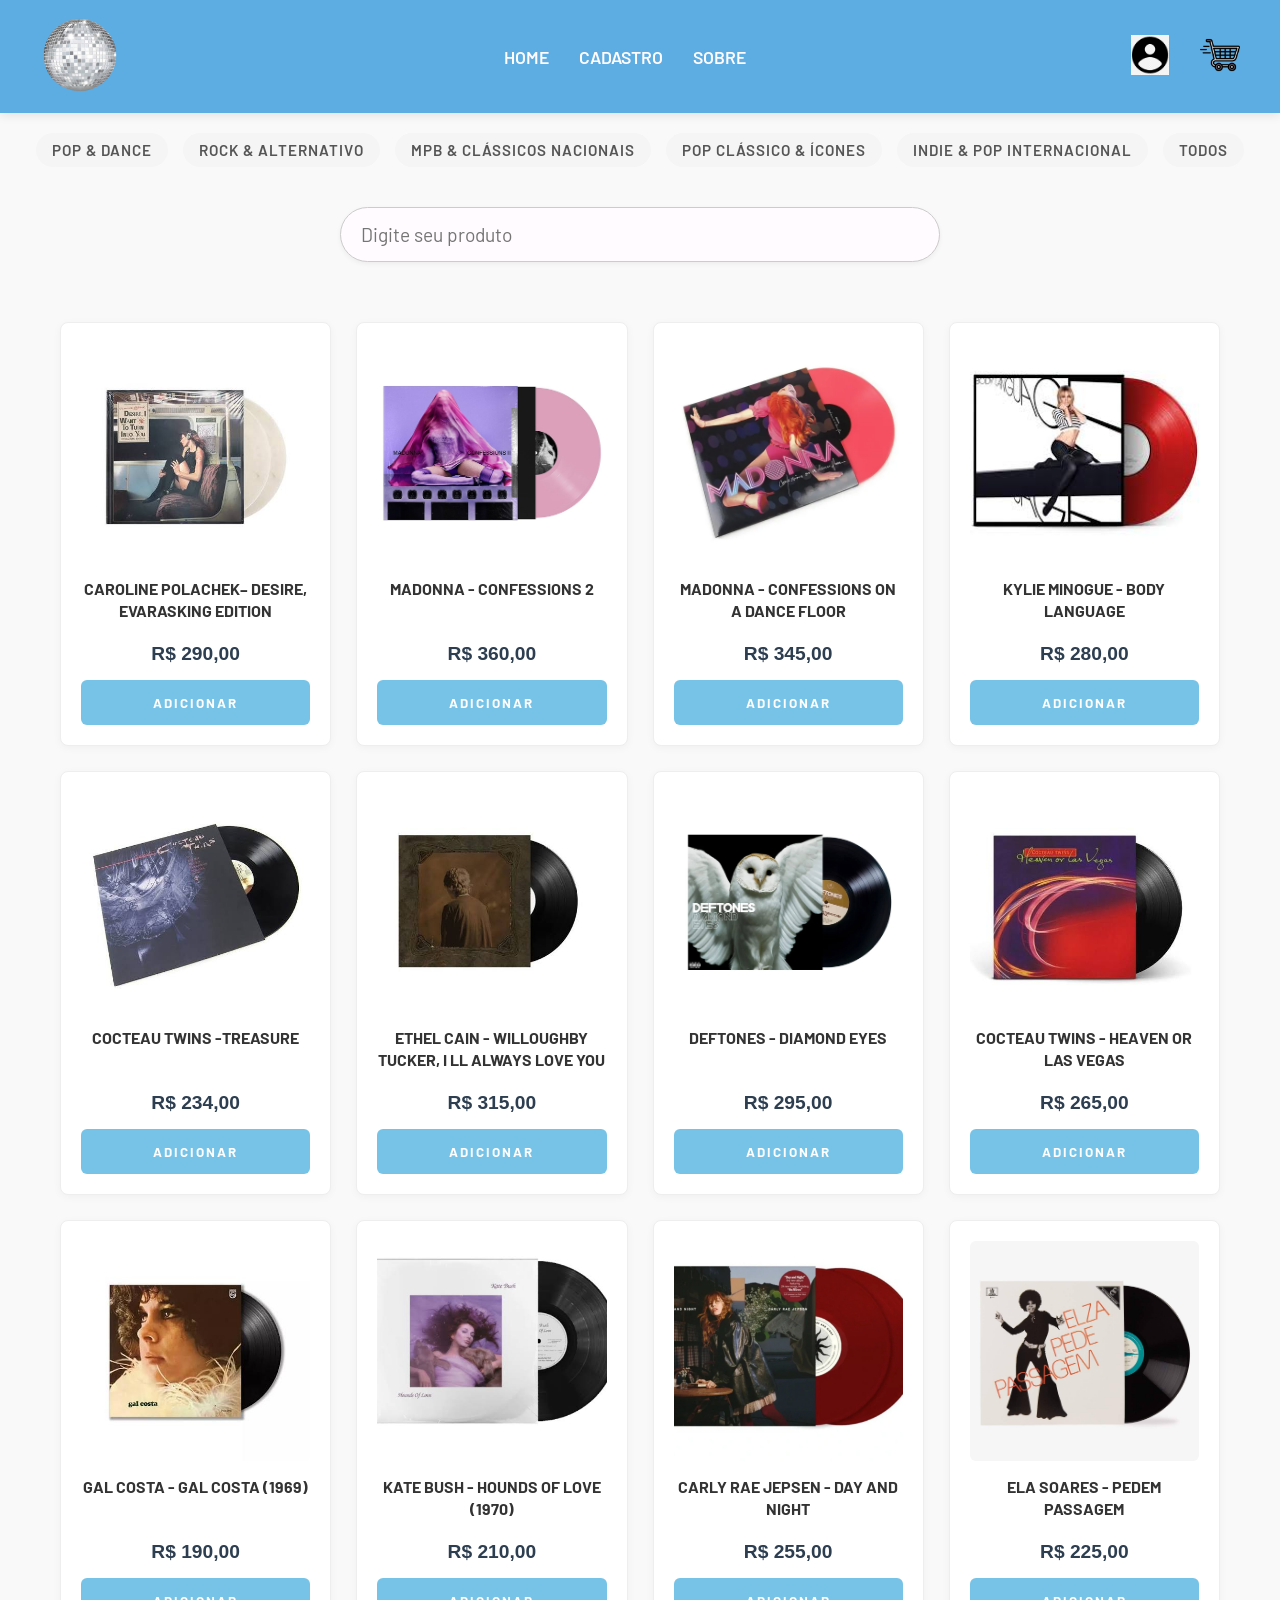
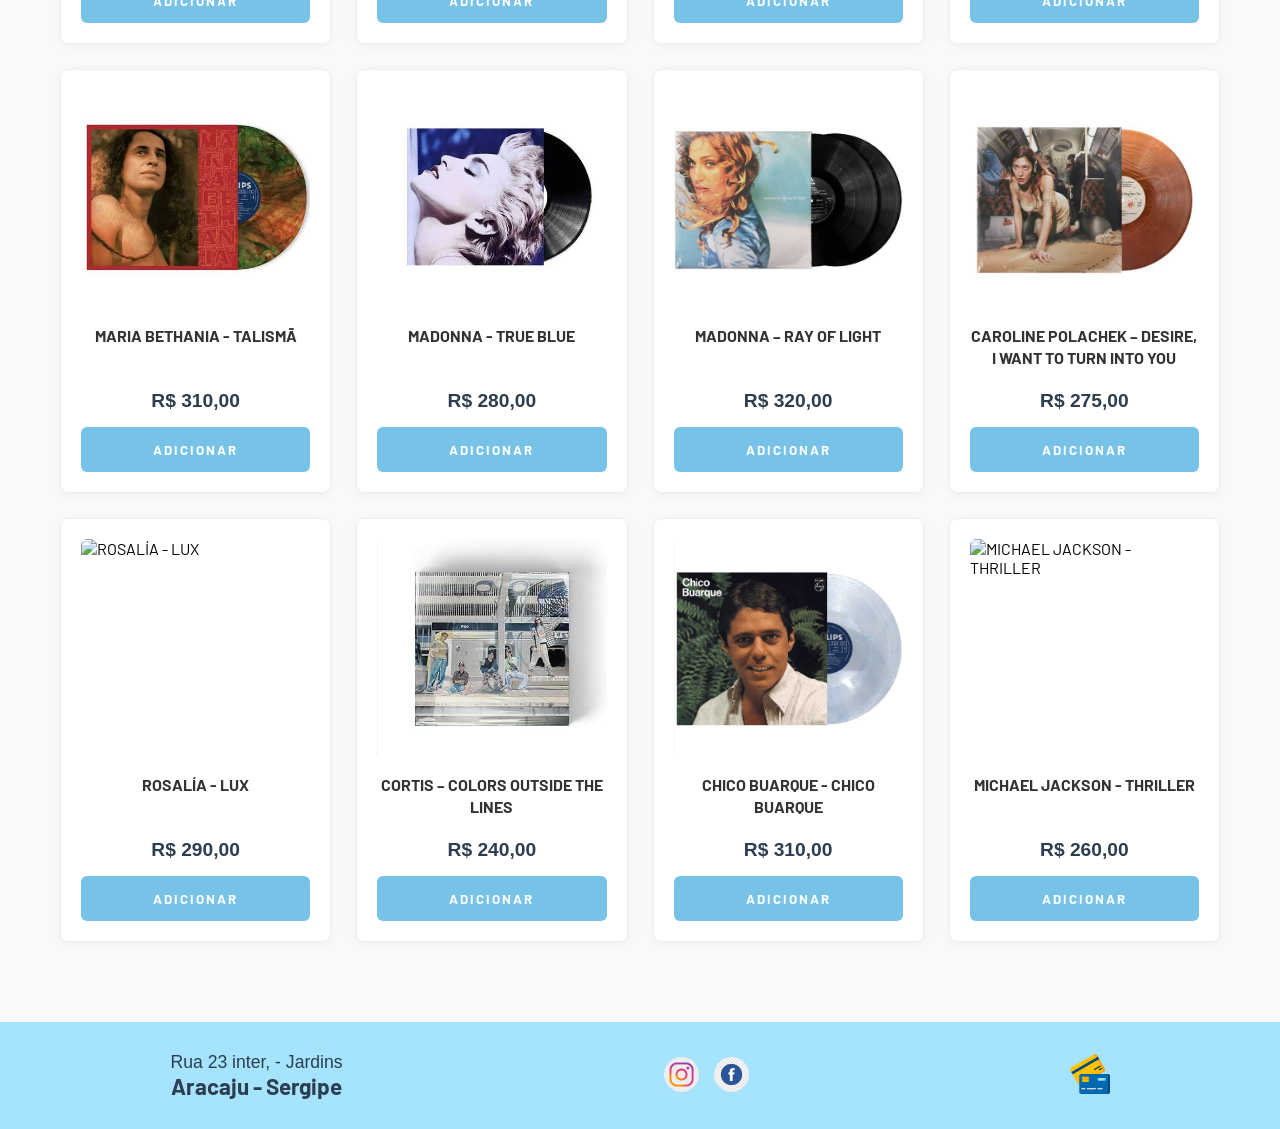
==== commit f29c2db4: "mudei icon da loja e teste de javas" ====
--- a/index.html
+++ b/index.html
@@ -29,7 +29,7 @@
             </nav>
             <div id="div-icons">
                 <ul>
-                    <li><a href="paginas/login.html" class="lnk_icone"><img src="imagens/icones/usuario.png" alt="Login" class="img-icone"></a></li>
+                    <li><a href="paginas/login.html" class="lnk_icone"><img src="imagens/icones/login.jpg" alt="Login" class="img-icone"></a></li>
                     <li><a href="paginas/carrinho.html" class="lnk_icone"><img src="imagens/icones/carrinho.png" alt="Carrinho" class="img-icone"></a></li>
                 </ul>
             </div>
--- a/css/style_estruturas_paginas.css
+++ b/css/style_estruturas_paginas.css
@@ -604,9 +604,11 @@
   flex: 1;
   padding: 0 20px;
   font-weight: 600;
+  text-transform: uppercase;
 }
 
 .item-carrinho h3 {
+  text-transform: uppercase;
   font-size: 1rem;
   color: #555;
   margin: 0 15px;
